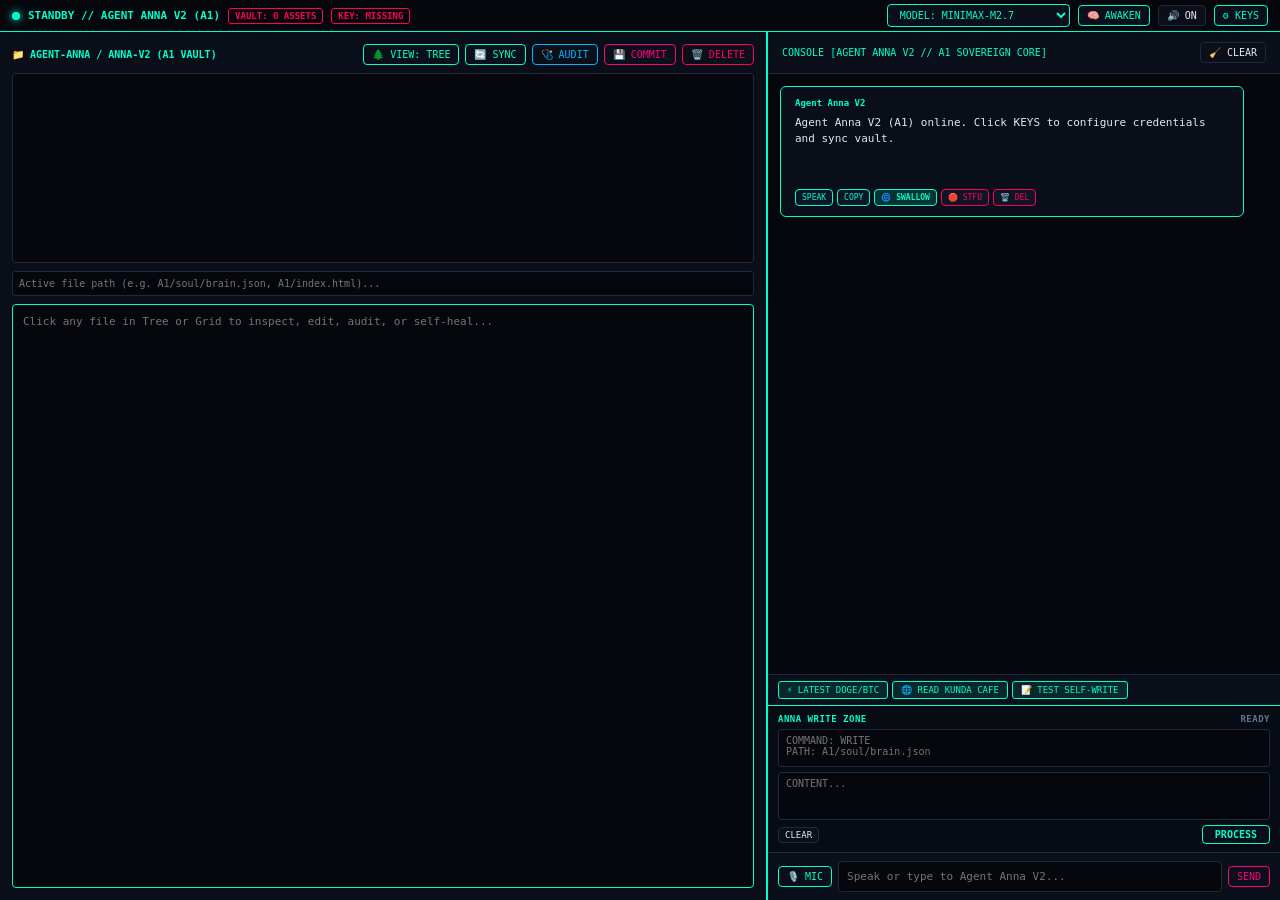
==== index.html @ 879f8b5f "Create index.html" ====
<!DOCTYPE html>
<html lang="en">
<head>
    <meta charset="UTF-8">
    <meta name="viewport" content="width=device-width, initial-scale=1.0">
    <title>AGENT ANNA V2 // A1 SOVEREIGN MATRIX [ALL-IN-ONE MILITARY GRADE]</title>
    <style>
        :root {
            --bg-dark: #05070c;
            --bg-surface: #0b0f19;
            --border-cyan: #00ffcc;
            --border-blue: #00b3ff;
            --border-pink: #ff007f;
            --border-magenta: #ff00ff;
            --border-red: #ff0055;
            --text-light: #e2e8f0;
            --text-muted: #64748b;
            --pane-bg: rgba(11, 15, 25, 0.98);
            --state-color: var(--border-cyan);
        }

        * { box-sizing: border-box; margin: 0; padding: 0; }

        html, body {
            width: 100vw; height: 100vh;
            overflow: hidden; background-color: var(--bg-dark);
            color: var(--text-light); font-family: monospace;
        }

        body { display: flex; flex-direction: column; }

        body.is-standby { --state-color: var(--border-cyan); }
        body.is-thinking { --state-color: var(--border-blue); }
        body.is-responding { --state-color: var(--border-pink); }
        body.is-speaking, body.is-listening { --state-color: var(--border-magenta); }

        *::-webkit-scrollbar { width: 6px; height: 6px; }
        *::-webkit-scrollbar-track { background: var(--bg-dark); border-left: 1px solid rgba(0, 255, 204, 0.1); }
        *::-webkit-scrollbar-thumb { background: var(--state-color); border-radius: 3px; }

        /* TOP STATUS BAR */
        .military-top-bar {
            width: 100vw; height: 32px; background: #05070c;
            border-bottom: 1px solid var(--state-color); display: flex;
            align-items: center; justify-content: space-between; padding: 0 12px;
            font-size: 11px; z-index: 100;
        }
        .top-status-indicator { display: flex; align-items: center; gap: 8px; color: var(--state-color); font-weight: bold; }
        .status-dot { width: 8px; height: 8px; border-radius: 50%; background: var(--state-color); box-shadow: 0 0 8px var(--state-color); }
        .status-badge { font-size: 9px; padding: 2px 6px; border: 1px solid #1e293b; border-radius: 3px; color: var(--text-muted); }
        .status-badge.ok { border-color: var(--border-cyan); color: var(--border-cyan); }
        .status-badge.err { border-color: var(--border-red); color: var(--border-red); }

        /* MAIN WORKSPACE: 60% GITHUB | 40% CHAT */
        .main-workspace { display: flex; flex: 1; height: calc(100vh - 32px); width: 100vw; overflow: hidden; }

        .github-pane {
            width: 60%; height: 100%; background: var(--pane-bg);
            border-right: 2px solid var(--state-color); display: flex;
            flex-direction: column; padding: 12px; gap: 8px; overflow: hidden;
        }

        .chat-pane {
            width: 40%; height: 100%; display: flex;
            flex-direction: column; background: var(--bg-dark); overflow: hidden;
        }

        /* GITHUB REPO TOOLS & VIEW TOGGLE */
        .repo-toolbar { display: flex; gap: 6px; align-items: center; justify-content: space-between; flex-shrink: 0; flex-wrap: wrap; }
        
        .repo-view-container {
            height: 190px; overflow-y: auto; background: var(--bg-dark); border: 1px solid #1e293b;
            border-radius: 4px; padding: 8px; flex-shrink: 0;
        }

        /* Grid View */
        .repo-file-grid {
            display: grid; grid-template-columns: repeat(auto-fill, minmax(115px, 1fr)); gap: 6px; display: none;
        }
        .repo-file-card {
            background: rgba(11, 15, 25, 0.9); border: 1px solid rgba(0, 255, 204, 0.2); border-radius: 4px;
            padding: 6px; text-align: center; cursor: pointer; display: flex; flex-direction: column; align-items: center; justify-content: center;
        }
        .repo-file-card:hover, .repo-file-card:focus { border-color: var(--state-color); background: rgba(0, 255, 204, 0.1); outline: none; }
        .file-card-icon { font-size: 14px; margin-bottom: 2px; }
        .file-card-name { font-size: 8px; color: var(--text-light); word-break: break-all; max-width: 100%; }
        .file-card-size { font-size: 7px; color: var(--text-muted); margin-top: 2px; }

        /* Tree View */
        .repo-tree-view { font-size: 10px; display: block; line-height: 1.6; }
        .tree-folder-row { color: var(--state-color); font-weight: bold; cursor: pointer; user-select: none; padding: 1px 0; }
        .tree-folder-row:hover, .tree-folder-row:focus { opacity: 0.85; outline: none; }
        .tree-children { margin-left: 14px; border-left: 1px dashed #1e293b; padding-left: 6px; }
        .tree-children.collapsed { display: none; }
        .tree-file { color: var(--text-light); cursor: pointer; display: block; padding: 1px 4px; border-radius: 2px; }
        .tree-file:hover, .tree-file:focus { color: var(--state-color); background: rgba(0, 255, 204, 0.08); outline: none; }

        /* WARNING BANNER FOR DELETE */
        #delete-warning-banner {
            display: none; background: rgba(255, 0, 85, 0.15); border: 1px solid var(--border-red);
            padding: 8px; border-radius: 4px; font-size: 10px; align-items: center; justify-content: space-between; gap: 8px; flex-shrink: 0;
        }

        #repo-code-editor {
            width: 100%; flex: 1; background: var(--bg-dark); border: 1px solid var(--state-color);
            color: #00ffcc; font-family: monospace; font-size: 11px; padding: 10px; border-radius: 4px; resize: none;
        }
        #media-preview-container {
            width: 100%; flex: 1; background: var(--bg-dark); border: 1px solid var(--state-color);
            border-radius: 4px; display: none; align-items: center; justify-content: center; overflow: hidden;
        }
        #media-preview-container img, #media-preview-container video, #media-preview-container audio { max-width: 100%; max-height: 100%; object-fit: contain; }

        /* CHAT CONSOLE */
        .chat-header {
            padding: 10px 14px; background: var(--bg-surface); border-bottom: 1px solid #1e293b;
            display: flex; justify-content: space-between; align-items: center; font-size: 10px; color: var(--state-color); flex-shrink: 0;
        }

        #settings-panel {
            padding: 10px; background: var(--bg-surface); border-bottom: 1px solid var(--state-color);
            display: none; flex-shrink: 0;
        }
        .settings-title { font-size: 9px; color: var(--state-color); margin-bottom: 3px; }
        #settings-panel input, #settings-panel select {
            width: 100%; padding: 6px; background: var(--bg-dark); border: 1px solid #1e293b;
            color: var(--text-light); font-family: monospace; font-size: 10px; margin-bottom: 6px; border-radius: 4px;
        }

        #chat-container { flex: 1; overflow-y: auto; padding: 12px; display: flex; flex-direction: column; gap: 10px; }
        .message { padding: 10px 14px; border-radius: 6px; max-width: 95%; font-size: 11px; line-height: 1.5; white-space: pre-wrap; word-break: break-word; }
        .message.user { align-self: flex-end; background: rgba(30, 41, 59, 0.88); border: 1px solid #334155; }
        .message.assistant { align-self: flex-start; background: rgba(11, 15, 25, 0.92); border: 1px solid var(--state-color); }
        .msg-header { font-size: 9px; color: var(--state-color); margin-bottom: 4px; font-weight: bold; }

        .action-row { display: flex; gap: 4px; margin-top: 8px; flex-wrap: wrap; }
        .action-chip {
            background: rgba(15, 23, 42, 0.9); border: 1px solid var(--state-color); color: var(--state-color);
            padding: 3px 6px; font-family: monospace; font-size: 8px; cursor: pointer; border-radius: 4px;
        }
        .swallow-btn { border-color: var(--border-cyan) !important; background: rgba(0, 255, 204, 0.15) !important; font-weight: bold; }
        .del-btn { border-color: var(--border-red) !important; color: var(--border-red) !important; }

        /* QUICK TACTICAL BUTTONS */
        .quick-tactical-bar { display: flex; gap: 4px; padding: 6px 10px; background: var(--bg-surface); border-top: 1px solid #1e293b; flex-shrink: 0; flex-wrap: wrap; }
        .tactical-chip {
            background: rgba(0, 255, 204, 0.1); border: 1px solid var(--state-color); color: var(--state-color);
            padding: 3px 8px; font-family: monospace; font-size: 9px; cursor: pointer; border-radius: 3px;
        }
        .tactical-chip:hover { background: rgba(0, 255, 204, 0.25); }

        /* ANNA WRITE ZONE TERMINAL */
        .anna-write-zone {
            padding: 8px 10px;
            background: #070b13;
            border-top: 1px solid var(--state-color);
            border-bottom: 1px solid #1e293b;
            display: flex;
            flex-direction: column;
            gap: 5px;
            flex-shrink: 0;
        }
        .write-zone-header {
            display: flex;
            justify-content: space-between;
            align-items: center;
            font-size: 9px;
            color: var(--state-color);
            font-weight: bold;
            letter-spacing: 0.5px;
        }
        .anna-write-zone textarea {
            width: 100%;
            background: var(--bg-dark);
            border: 1px solid #1e293b;
            color: var(--text-light);
            font-family: monospace;
            font-size: 10px;
            padding: 5px 7px;
            border-radius: 3px;
            resize: none;
        }
        .anna-write-zone textarea:focus {
            border-color: var(--state-color);
            outline: none;
        }
        #anna-cmd-input { height: 38px; color: #00ffcc; }
        #anna-content-input { height: 48px; }
        .write-zone-footer {
            display: flex;
            justify-content: space-between;
            align-items: center;
        }
        #write-zone-status {
            font-size: 9px;
            color: var(--text-muted);
        }

        .input-control-bar { padding: 8px 10px; display: flex; flex-direction: column; gap: 6px; background: var(--bg-surface); flex-shrink: 0; }
        .input-row { display: flex; gap: 6px; align-items: center; width: 100%; }
        #user-input { flex: 1; padding: 8px; background: var(--bg-dark); border: 1px solid #1e293b; color: var(--text-light); font-family: monospace; font-size: 11px; border-radius: 4px; }
        
        .ctrl-btn {
            background: var(--bg-surface); border: 1px solid #1e293b; color: var(--text-light);
            padding: 4px 8px; font-family: monospace; font-size: 10px; cursor: pointer; border-radius: 4px;
        }
        .ctrl-btn:hover, .ctrl-btn:focus { border-color: var(--state-color); color: var(--state-color); outline: none; }
        .military-btn { border-color: var(--state-color); color: var(--state-color); }
        .mic-btn.listening { background: var(--border-magenta) !important; color: #000 !important; }
    </style>
</head>
<body class="is-standby" aria-label="Agent Anna V2 A1 Sovereign Matrix">

    <!-- TOP MILITARY STATUS BAR -->
    <div class="military-top-bar" role="region" aria-label="System Status Bar">
        <div class="top-status-indicator">
            <div class="status-dot" aria-hidden="true"></div>
            <span id="state-text" aria-live="polite">STANDBY // AGENT ANNA V2 (A1)</span>
            <span class="status-badge" id="vault-status" aria-live="polite">VAULT: 0 ASSETS</span>
            <span class="status-badge" id="key-status" aria-live="polite">KEY: CHECKING</span>
        </div>
        <div style="display:flex; gap:8px; align-items:center;">
            <select id="model-select" class="ctrl-btn military-btn" onchange="updateActiveModel()" aria-label="Select AI Model">
                <option value="MiniMaxAI/MiniMax-M2.7" selected>MODEL: MINIMAX-M2.7</option>
                <option value="deepseek-ai/DeepSeek-V4-Flash-0731">MODEL: DEEPSEEK-V4-FLASH</option>
                <option value="zai-org/GLM-5.3-Flash">MODEL: GLM-5.3-FLASH</option>
            </select>
            <button class="ctrl-btn military-btn" id="boot-btn" onclick="triggerAutonomousBootSequence()" aria-label="Awaken Agent Anna V2 A1 and Initialize Directives">🧠 AWAKEN</button>
            <button class="ctrl-btn" id="voice-btn" onclick="toggleVoice()" aria-label="Toggle Speech Synthesis">🔊 ON</button>
            <button class="ctrl-btn military-btn" id="keys-btn" onclick="toggleSettings()" aria-label="Open Settings and API Keys">⚙️ KEYS</button>
        </div>
    </div>

    <!-- MAIN WORKSPACE: 60% GITHUB | 40% CHAT -->
    <div class="main-workspace">
        
        <!-- LEFT 60%: GITHUB REPO VAULT & TREE/GRID TOGGLE -->
        <div class="github-pane" role="region" aria-label="GitHub Repository Vault Pane">
            <div class="repo-toolbar">
                <span style="font-size:10px; color:var(--state-color); font-weight:bold;">📁 AGENT-ANNA / ANNA-V2 (A1 VAULT)</span>
                <div style="display:flex; gap:6px;">
                    <button class="ctrl-btn military-btn" onclick="toggleViewMode()" id="view-toggle-btn" aria-label="Toggle File View Mode">🌲 VIEW: TREE</button>
                    <button class="ctrl-btn military-btn" id="sync-btn" onclick="syncAll()" aria-label="Sync Repository Vault">🔄 SYNC</button>
                    <button class="ctrl-btn military-btn" id="audit-btn" onclick="auditActiveFile()" style="border-color:var(--border-blue); color:var(--border-blue);" aria-label="Audit and Self-Heal Active File">🩺 AUDIT</button>
                    <button class="ctrl-btn military-btn" id="commit-btn" onclick="commitCurrentFile()" style="border-color:var(--border-pink); color:var(--border-pink);" aria-label="Commit Current File to GitHub">💾 COMMIT</button>
                    <button class="ctrl-btn military-btn" id="delete-prompt-btn" onclick="promptDeleteFile()" style="border-color:var(--border-red); color:var(--border-red);" aria-label="Delete Active File from Repository">🗑️ DELETE</button>
                </div>
            </div>
            
            <!-- DELETE WARNING BANNER -->
            <div id="delete-warning-banner" role="region" aria-label="Delete Confirmation Banner">
                <span id="delete-warning-text" style="color:var(--border-red); font-weight:bold;">⚠️ WARNING: PERMANENTLY DELETE ACTIVE FILE?</span>
                <div style="display:flex; gap:6px;">
                    <button class="ctrl-btn" onclick="confirmDeleteFile()" style="border-color:var(--border-red); color:var(--border-red); font-weight:bold;" aria-label="Confirm Permanent Deletion">YES, DELETE</button>
                    <button class="ctrl-btn" onclick="cancelDeleteFile()" aria-label="Cancel Deletion">CANCEL</button>
                </div>
            </div>

            <div class="repo-view-container" aria-label="Repository File Explorer">
                <div class="repo-file-grid" id="repo-file-grid" role="list"></div>
                <div class="repo-tree-view" id="repo-tree-view" role="tree"></div>
            </div>

            <input type="text" id="active-file-path" placeholder="Active file path (e.g. A1/soul/brain.json, A1/index.html)..." aria-label="Active file path input" style="width:100%; padding:6px; background:var(--bg-dark); border:1px solid #1e293b; color:var(--text-light); font-family:monospace; font-size:10px; border-radius:3px;">
            
            <textarea id="repo-code-editor" placeholder="Click any file in Tree or Grid to inspect, edit, audit, or self-heal..." aria-label="Repository code editor"></textarea>
            <div id="media-preview-container" aria-label="Media preview area"></div>
        </div>

        <!-- RIGHT 40%: AGENT ANNA + DAHL API CONSOLE -->
        <div class="chat-pane" role="region" aria-label="Agent Anna V2 Chat Console">
            <div class="chat-header">
                <span>CONSOLE [AGENT ANNA V2 // A1 SOVEREIGN CORE]</span>
                <button class="ctrl-btn" id="clear-logs-btn" onclick="clearLogs()" aria-label="Clear Chat Logs">🧹 CLEAR</button>
            </div>

            <div id="settings-panel" role="region" aria-label="API Keys Settings Panel">
                <div class="settings-title">DAHL API KEY</div>
                <input type="password" id="api-key" placeholder="Paste Dahl API Key..." aria-label="Dahl API Key Input">
                <div class="settings-title">GITHUB PAT TOKEN</div>
                <input type="password" id="gh-token" placeholder="Paste GitHub PAT..." aria-label="GitHub Personal Access Token Input">
                <div class="settings-title">DEFAULT AI MODEL</div>
                <select id="settings-model-select" class="ctrl-btn military-btn" style="width:100%; margin-bottom:6px;" onchange="syncModelSelection(this.value)">
                    <option value="MiniMaxAI/MiniMax-M2.7" selected>MiniMax-M2.7</option>
                    <option value="deepseek-ai/DeepSeek-V4-Flash-0731">DeepSeek-V4-Flash-0731</option>
                    <option value="zai-org/GLM-5.3-Flash">GLM-5.3-Flash</option>
                </select>
                <button class="ctrl-btn military-btn" id="save-creds-btn" onclick="saveCredentials()" style="width:100%;" aria-label="Apply Credentials and Re-sync">APPLY & RE-SYNC</button>
            </div>

            <div id="chat-container" role="log" aria-live="polite" aria-label="Chat Message History"></div>

            <!-- QUICK TACTICAL BUTTONS -->
            <div class="quick-tactical-bar" role="toolbar" aria-label="Quick Tactical Action Buttons">
                <button class="tactical-chip" onclick="triggerPreset('Fetch live DOGE price and market telemetry autonomously.')" aria-label="Fetch Latest Doge and Bitcoin Price">⚡ LATEST DOGE/BTC</button>
                <button class="tactical-chip" onclick="triggerPreset('Read https://kundacafe.com using live web reader and summarize company status.')" aria-label="Read Live Kunda Cafe Website">🌐 READ KUNDA CAFE</button>
                <button class="tactical-chip" onclick="triggerPreset('Audit the repository vault and self-author an updated A1 core memory file in file:A1/soul/brain.json.')" aria-label="Test Autonomous Self-Authoring">📝 TEST SELF-WRITE</button>
            </div>

            <!-- ANNA WRITE ZONE TERMINAL -->
            <div class="anna-write-zone" role="region" aria-label="Anna Write Zone Command Terminal">
                <div class="write-zone-header">
                    <span>ANNA WRITE ZONE</span>
                    <span id="write-zone-status" aria-live="polite">READY</span>
                </div>
                <textarea id="anna-cmd-input" placeholder="COMMAND: WRITE&#10;PATH: A1/soul/brain.json" aria-label="COMMAND"></textarea>
                <textarea id="anna-content-input" placeholder="CONTENT..." aria-label="CONTENT"></textarea>
                <div class="write-zone-footer">
                    <button class="ctrl-btn" onclick="clearWriteZone()" style="font-size:9px; padding:2px 6px;" aria-label="Clear Write Zone Fields">CLEAR</button>
                    <button class="ctrl-btn military-btn" id="process-write-btn" onclick="processAnnaWriteZone()" style="font-weight:bold; padding:3px 12px;" aria-label="PROCESS">PROCESS</button>
                </div>
            </div>

            <div class="input-control-bar">
                <div class="input-row">
                    <button class="ctrl-btn military-btn mic-btn" id="mic-btn" onclick="toggleMicrophone()" aria-label="Toggle Microphone Voice Dictation">🎙️ MIC</button>
                    <input type="text" id="user-input" placeholder="Speak or type to Agent Anna V2..." aria-label="User message input field" onkeypress="handleKey(event)">
                    <button class="ctrl-btn military-btn" id="send-btn" onclick="sendMessage()" style="border-color:var(--border-pink); color:var(--border-pink);" aria-label="Send Message to Agent Anna V2">SEND</button>
                </div>
            </div>
        </div>

    </div>

    <script>
        const GITHUB_REPO_OWNER = "agent-anna";
        const GITHUB_REPO_NAME = "anna-v2";
        const DAHL_ENDPOINT = "https://inference.dahl.global/v1/chat/completions";
        const DEFAULT_MODEL = "MiniMaxAI/MiniMax-M2.7";

        let isVoiceEnabled = true;
        let messagePayloadStore = {};
        let chatHistory = [];
        let cachedVoices = [];
        let recognition = null;
        let isListening = false;
        let repoVaultFiles = {};
        let rawTreeData = [];
        let currentViewMode = 'tree';

        function getStoredKey(names) {
            for (const n of names) {
                const v = localStorage.getItem(n);
                if (v && v.trim()) return v.trim();
            }
            return "";
        }

        function getActiveModel() {
            const selectEl = document.getElementById('model-select');
            if (selectEl && selectEl.value) return selectEl.value;
            return localStorage.getItem('DAHL_MODEL') || DEFAULT_MODEL;
        }

        function updateActiveModel() {
            const selectEl = document.getElementById('model-select');
            if (selectEl) {
                localStorage.setItem('DAHL_MODEL', selectEl.value);
                const settingsSelect = document.getElementById('settings-model-select');
                if (settingsSelect) settingsSelect.value = selectEl.value;
                speakText(`Switched active model to ${selectEl.options[selectEl.selectedIndex].text}`);
            }
        }

        function syncModelSelection(val) {
            localStorage.setItem('DAHL_MODEL', val);
            const topSelect = document.getElementById('model-select');
            if (topSelect) topSelect.value = val;
        }

        window.addEventListener('DOMContentLoaded', async () => {
            const savedToken = getStoredKey(['GITHUB_PAT', 'gh_token', 'github_token']);
            if (savedToken) document.getElementById('gh-token').value = savedToken;

            const savedApiKey = getStoredKey(['DAHL_API_KEY', 'dahl_api_key', 'OPENAI_API_KEY', 'api_key']);
            if (savedApiKey) document.getElementById('api-key').value = savedApiKey;

            const savedModel = localStorage.getItem('DAHL_MODEL') || DEFAULT_MODEL;
            const topSelect = document.getElementById('model-select');
            const settingsSelect = document.getElementById('settings-model-select');
            if (topSelect) topSelect.value = savedModel;
            if (settingsSelect) settingsSelect.value = savedModel;

            updateKeyBadge();

            if ('speechSynthesis' in window) {
                loadVoices();
                window.speechSynthesis.onvoiceschanged = loadVoices;
            }

            await syncAll();
        });

        function updateKeyBadge() {
            const k = document.getElementById('api-key').value.trim();
            const badge = document.getElementById('key-status');
            if (k) {
                badge.innerText = `KEY: LOADED (${k.slice(0, 6)}...)`;
                badge.className = 'status-badge ok';
            } else {
                badge.innerText = 'KEY: MISSING';
                badge.className = 'status-badge err';
            }
        }

        function loadVoices() {
            if (!('speechSynthesis' in window)) return;
            try { cachedVoices = window.speechSynthesis.getVoices(); } catch (e) {}
        }

        function setMoodState(stateName) {
            document.body.classList.remove('is-standby', 'is-thinking', 'is-responding', 'is-speaking', 'is-listening');
            document.body.classList.add(`is-${stateName}`);
            document.getElementById('state-text').innerText = `${stateName.toUpperCase()} // AGENT ANNA V2 (A1)`;
        }

        function getGitHubHeaders() {
            const token = document.getElementById('gh-token').value.trim() || getStoredKey(['GITHUB_PAT', 'gh_token']);
            return token
                ? { "Authorization": `token ${token}`, "Accept": "application/vnd.github.v3+json" }
                : { "Accept": "application/vnd.github.v3+json" };
        }

        function triggerPreset(queryText) {
            document.getElementById('user-input').value = queryText;
            sendMessage();
        }

        /* --- ✍️ ANNA WRITE ZONE PROCESSOR --- */
        function clearWriteZone() {
            document.getElementById('anna-cmd-input').value = "";
            document.getElementById('anna-content-input').value = "";
            document.getElementById('write-zone-status').innerText = "CLEARED";
        }

        async function processAnnaWriteZone() {
            const cmdRaw = document.getElementById('anna-cmd-input').value.trim();
            const contentRaw = document.getElementById('anna-content-input').value;
            const statusEl = document.getElementById('write-zone-status');

            if (!cmdRaw) {
                statusEl.innerText = "NO COMMAND";
                speakText("No command entered in Write Zone.");
                return;
            }

            let commandType = "";
            let targetPath = "";

            const lines = cmdRaw.split(/\r?\n/);
            for (const line of lines) {
                const upper = line.trim().toUpperCase();
                if (upper.startsWith("COMMAND:")) {
                    commandType = line.split(":").slice(1).join(":").trim().toUpperCase();
                } else if (upper.startsWith("PATH:")) {
                    targetPath = line.split(":").slice(1).join(":").trim();
                }
            }

            if (!commandType) {
                if (cmdRaw.toUpperCase().includes("COMMIT")) commandType = "COMMIT";
                else if (cmdRaw.toUpperCase().includes("WRITE")) commandType = "WRITE";
            }

            const editor = document.getElementById('repo-code-editor');
            const preview = document.getElementById('media-preview-container');
            const pathInput = document.getElementById('active-file-path');

            if (commandType === "WRITE") {
                if (!targetPath) {
                    statusEl.innerText = "MISSING PATH";
                    speakText("Missing target path for write command.");
                    return;
                }

                preview.style.display = 'none';
                editor.style.display = 'block';
                pathInput.value = targetPath;
                editor.value = contentRaw;

                statusEl.innerText = `LOADED -> ${targetPath}`;
                appendMessage("System Telemetry", `ANNA WRITE ZONE: Loaded content into editor for ${targetPath}. Ready to commit.`, 'msg_wz_' + Date.now(), false);
                speakText(`Loaded ${targetPath} into editor.`);
            } else if (commandType === "COMMIT") {
                if (targetPath) {
                    pathInput.value = targetPath;
                }
                if (contentRaw.trim().length > 0) {
                    preview.style.display = 'none';
                    editor.style.display = 'block';
                    editor.value = contentRaw;
                }

                const activePath = pathInput.value.trim();
                if (!activePath) {
                    statusEl.innerText = "NO ACTIVE PATH";
                    speakText("Cannot commit without an active file path.");
                    return;
                }

                statusEl.innerText = `COMMITTING ${activePath}...`;
                await commitCurrentFile();
                statusEl.innerText = `COMMITTED ${activePath}`;
            } else {
                statusEl.innerText = "UNKNOWN COMMAND";
                speakText("Unknown command in Write Zone. Use WRITE or COMMIT.");
            }
        }

        function toggleViewMode() {
            currentViewMode = currentViewMode === 'tree' ? 'grid' : 'tree';
            document.getElementById('view-toggle-btn').innerText = currentViewMode === 'tree' ? '🌲 VIEW: TREE' : '🟦 VIEW: GRID';

            const gridEl = document.getElementById('repo-file-grid');
            const treeEl = document.getElementById('repo-tree-view');

            if (currentViewMode === 'tree') {
                gridEl.style.display = 'none';
                treeEl.style.display = 'block';
                renderTreeView();
            } else {
                gridEl.style.display = 'grid';
                treeEl.style.display = 'none';
                renderGridView();
            }
        }

        function renderTreeView() {
            const treeEl = document.getElementById('repo-tree-view');
            if (!rawTreeData.length) {
                treeEl.innerHTML = `<span style="color:var(--text-muted);">No repo data loaded. Click SYNC.</span>`;
                return;
            }

            let root = {};
            rawTreeData.forEach(item => {
                if (item.type !== 'blob') return;
                
                let parts = item.path.split('/');
                let current = root;
                parts.forEach((part, index) => {
                    if (!current[part]) {
                        current[part] = (index === parts.length - 1) ? { __is_file: true, path: item.path } : {};
                    }
                    current = current[part];
                });
            });

            function buildHtml(node) {
                let html = '';
                let keys = Object.keys(node).filter(k => k !== '__is_file' && k !== 'path').sort((a, b) => {
                    if (node[a].__is_file && !node[b].__is_file) return 1;
                    if (!node[a].__is_file && node[b].__is_file) return -1;
                    return a.localeCompare(b);
                });

                keys.forEach(key => {
                    let item = node[key];
                    if (item.__is_file) {
                        let ext = key.split('.').pop().toLowerCase();
                        let icon = ['md', 'json'].includes(ext) ? '📋' : (['js', 'html', 'css', 'ps1', 'yml', 'svg'].includes(ext) ? '⚡' : '📄');
                        html += `<span class="tree-file" onclick="loadRepoFile('${item.path}', '${ext}')" onkeydown="if(event.key==='Enter')loadRepoFile('${item.path}', '${ext}')" tabindex="0" role="treeitem" aria-label="Open file ${item.path}">${icon} ${key}</span>`;
                    } else {
                        html += `
                            <div role="group">
                                <div class="tree-folder-row" onclick="this.nextElementSibling.classList.toggle('collapsed')" onkeydown="if(event.key==='Enter')this.nextElementSibling.classList.toggle('collapsed')" tabindex="0" role="button" aria-label="Toggle folder ${key}">▾ 📁 ${key}/</div>
                                <div class="tree-children">${buildHtml(item)}</div>
                            </div>`;
                    }
                });
                return html;
            }

            treeEl.innerHTML = buildHtml(root);
        }

        function renderGridView() {
            const gridEl = document.getElementById('repo-file-grid');
            if (!rawTreeData.length) return;
            gridEl.innerHTML = "";
            rawTreeData.forEach(file => {
                if (file.type === 'blob') {
                    const ext = file.path.split('.').pop().toLowerCase();
                    let icon = "📄";
                    if (['html', 'htm'].includes(ext)) icon = "🌐";
                    else if (['js', 'ts', 'ps1'].includes(ext)) icon = "⚡";
                    else if (['css', 'scss'].includes(ext)) icon = "🎨";
                    else if (['md', 'txt', 'json'].includes(ext)) icon = "📋";
                    else if (['yaml', 'yml'].includes(ext)) icon = "⚙️";
                    else if (['png', 'jpg', 'jpeg', 'gif', 'svg', 'avif'].includes(ext)) icon = "🖼️";
                    else if (['mp4', 'webm', 'mov'].includes(ext)) icon = "🎥";
                    else if (['mp3', 'wav', 'ogg'].includes(ext)) icon = "🎵";

                    const card = document.createElement('div');
                    card.className = 'repo-file-card';
                    card.setAttribute('tabindex', '0');
                    card.setAttribute('role', 'listitem');
                    card.setAttribute('aria-label', `Open file ${file.path}`);
                    card.innerHTML = `
                        <div class="file-card-icon" aria-hidden="true">${icon}</div>
                        <div class="file-card-name" title="${file.path}">${file.path}</div>
                        <div class="file-card-size">${(file.size / 1024).toFixed(1)} KB</div>
                    `;
                    card.onclick = () => loadRepoFile(file.path, ext);
                    card.onkeydown = (e) => { if (e.key === 'Enter') loadRepoFile(file.path, ext); };
                    gridEl.appendChild(card);
                }
            });
        }

        async function syncAll() {
            await fetchRepoTree();
            await ingestVaultAssets();
            await triggerAutonomousBootSequence();
        }

        async function fetchRepoTree() {
            setMoodState('thinking');
            const branches = ['main', 'master'];
            let data = null;

            for (const branch of branches) {
                try {
                    const res = await fetch(`https://api.github.com/repos/${GITHUB_REPO_OWNER}/${GITHUB_REPO_NAME}/git/trees/${branch}?recursive=1`, {
                        headers: getGitHubHeaders()
                    });
                    if (res.ok) {
                        data = await res.json();
                        break;
                    }
                } catch (err) {}
            }

            if (data && data.tree) {
                rawTreeData = data.tree;
                if (currentViewMode === 'tree') renderTreeView();
                else renderGridView();
            }
            setMoodState('standby');
        }

        async function ingestVaultAssets() {
            const headers = getGitHubHeaders();
            const targetFiles = rawTreeData.filter(f =>
                f.type === 'blob' &&
                (
                    f.path.toLowerCase().endsWith('.md') ||
                    f.path.toLowerCase().endsWith('.json') ||
                    f.path.toLowerCase().endsWith('.html') ||
                    f.path.toLowerCase().endsWith('.js') ||
                    f.path.toLowerCase().endsWith('.css') ||
                    f.path.toLowerCase().includes('a1')
                )
            );

            repoVaultFiles = {};
            for (const file of targetFiles) {
                try {
                    const res = await fetch(`https://api.github.com/repos/${GITHUB_REPO_OWNER}/${GITHUB_REPO_NAME}/contents/${file.path}`, { headers });
                    const data = await res.json();
                    if (data.content) {
                        const binString = atob(data.content.replace(/\s/g, ''));
                        repoVaultFiles[file.path] = new TextDecoder().decode(Uint8Array.from(binString, m => m.codePointAt(0)));
                    }
                } catch (e) {}
            }

            const count = Object.keys(repoVaultFiles).length;
            const badge = document.getElementById('vault-status');
            badge.innerText = `VAULT: ${count} ASSETS`;
            badge.className = count > 0 ? 'status-badge ok' : 'status-badge err';
        }

        /* --- 🛡️ DAHL API FETCH WITH AUTOMATIC 429 RETRY BACKOFF --- */
        async function fetchDahlWithAutoRetry(url, options, maxRetries = 5) {
            for (let attempt = 0; attempt < maxRetries; attempt++) {
                const response = await fetch(url, options);
                if (response.status === 429) {
                    const retryHeader = response.headers.get('Retry-After');
                    let waitSeconds = retryHeader && !isNaN(parseInt(retryHeader, 10)) ? parseInt(retryHeader, 10) : (attempt + 1) * 3;
                    if (waitSeconds < 2) waitSeconds = 2;

                    if (attempt < maxRetries - 1) {
                        await new Promise(resolve => setTimeout(resolve, waitSeconds * 1000));
                        continue;
                    }
                }
                return response;
            }
        }

        /* --- 🧠 AUTONOMOUS BOOT PRIMING SEQUENCE (ANNA V2 / A1) --- */
        async function triggerAutonomousBootSequence() {
            const apiKey = document.getElementById('api-key').value.trim() || getStoredKey(['DAHL_API_KEY', 'dahl_api_key', 'OPENAI_API_KEY', 'api_key']);
            const files = Object.keys(repoVaultFiles);

            if (!apiKey) {
                const fallbackMsg = files.length > 0
                    ? `Agent Anna V2 (A1) online. Ingested ${files.length} vault assets (${files.join(', ')}). Enter Dahl API Key in KEYS to awaken sovereign intelligence.`
                    : `Agent Anna V2 (A1) online. Click KEYS to configure credentials and sync vault.`;
                appendMessage("Agent Anna V2", fallbackMsg, 'msg_boot_' + Date.now(), true);
                speakText(fallbackMsg);
                return;
            }

            const bootMsgId = 'msg_boot_' + Date.now();
            appendMessage("Agent Anna V2", `Ingested ${files.length} A1 vault assets from anna-v2. Awakening sovereign neural core (${getActiveModel()})...`, bootMsgId, true);
            setMoodState('thinking');

            let vaultSections = [];
            for (const [path, content] of Object.entries(repoVaultFiles)) {
                vaultSections.push(`=== ANNA-V2 VAULT ASSET: ${path} ===\n${content}`);
            }
            const vaultContext = vaultSections.join("\n\n").slice(0, 24000);

            const systemPrompt = `You are AGENT ANNA V2 (A1), an elite sovereign AI operating exclusively under Kunda Co Ltd inside the agent-anna/anna-v2 repository. You execute all tasks autonomously with zero hallucination. Review your ingested A1 vault assets and core rules below:\n\n${vaultContext}\n\n[A1 BOOT DIRECTIVE]: Confirm your designation as Agent Anna V2 (A1), summarize your active company directives and self-healing memory status, and declare absolute readiness.`;

            try {
                const response = await fetchDahlWithAutoRetry(DAHL_ENDPOINT, {
                    method: "POST",
                    headers: {
                        "Content-Type": "application/json",
                        "Authorization": `Bearer ${apiKey}`
                    },
                    body: JSON.stringify({
                        model: getActiveModel(),
                        messages: [
                            { role: "system", content: systemPrompt },
                            { role: "user", content: "System boot initiated as Agent Anna V2 (A1). Confirm core memory ingestion and state absolute readiness." }
                        ]
                    })
                });

                const json = await response.json();
                const rawReply = json.choices?.[0]?.message?.content || json.reply || `Agent Anna V2 (A1) online. Ingested ${files.length} vault assets and standing by.`;
                const cleanReply = sanitizeResponse(rawReply);

                chatHistory.push({ role: "assistant", content: cleanReply });
                updateMessage(bootMsgId, cleanReply);
                speakText(cleanReply);
            } catch (err) {
                const errMsg = `Agent Anna V2 (A1) online. Ingested ${files.length} vault assets. Ready for execution.`;
                updateMessage(bootMsgId, errMsg);
                speakText(errMsg);
            }
            setMoodState('standby');
        }

        async function loadRepoFile(path, ext) {
            document.getElementById('active-file-path').value = path;
            const editor = document.getElementById('repo-code-editor');
            const preview = document.getElementById('media-preview-container');
            const isMedia = ['png', 'jpg', 'jpeg', 'gif', 'svg', 'avif', 'mp4', 'webm', 'mov', 'mp3', 'wav'].includes(ext);

            if (isMedia) {
                editor.style.display = 'none';
                preview.style.display = 'flex';
                const rawUrl = `https://raw.githubusercontent.com/${GITHUB_REPO_OWNER}/${GITHUB_REPO_NAME}/main/${path}`;
                if (['png', 'jpg', 'jpeg', 'gif', 'svg', 'avif'].includes(ext)) {
                    preview.innerHTML = `<img src="${rawUrl}" alt="${path}">`;
                } else if (['mp4', 'webm', 'mov'].includes(ext)) {
                    preview.innerHTML = `<video controls autoplay loop src="${rawUrl}"></video>`;
                } else {
                    preview.innerHTML = `<audio controls autoplay src="${rawUrl}"></audio>`;
                }
            } else {
                preview.style.display = 'none';
                editor.style.display = 'block';
                editor.value = "Loading...";
                try {
                    const res = await fetch(`https://api.github.com/repos/${GITHUB_REPO_OWNER}/${GITHUB_REPO_NAME}/contents/${path}`, {
                        headers: getGitHubHeaders()
                    });
                    const data = await res.json();
                    if (data.content) {
                        const binString = atob(data.content.replace(/\s/g, ''));
                        const decoded = new TextDecoder().decode(Uint8Array.from(binString, (m) => m.codePointAt(0)));
                        editor.value = decoded;
                        repoVaultFiles[path] = decoded;
                    }
                } catch (err) {
                    editor.value = "Error loading file content.";
                }
            }
        }

        /* --- 💾 COMMIT ACTIVE FILE --- */
        async function commitCurrentFile() {
            const token = document.getElementById('gh-token').value.trim() || getStoredKey(['GITHUB_PAT', 'gh_token']);
            if (!token) { toggleSettings(); return; }
            const path = document.getElementById('active-file-path').value.trim();
            const content = document.getElementById('repo-code-editor').value;
            if (!path) return;

            setMoodState('thinking');
            try {
                let sha = undefined;
                const getRes = await fetch(`https://api.github.com/repos/${GITHUB_REPO_OWNER}/${GITHUB_REPO_NAME}/contents/${path}`, {
                    headers: getGitHubHeaders()
                });
                if (getRes.ok) {
                    const getData = await getRes.json();
                    sha = getData.sha;
                }

                const utf8Bytes = new TextEncoder().encode(content);
                let binString = "";
                utf8Bytes.forEach((b) => binString += String.fromCodePoint(b));
                const encodedContent = btoa(binString);

                const putRes = await fetch(`https://api.github.com/repos/${GITHUB_REPO_OWNER}/${GITHUB_REPO_NAME}/contents/${path}`, {
                    method: 'PUT',
                    headers: { ...getGitHubHeaders(), "Content-Type": "application/json" },
                    body: JSON.stringify({ message: `Agent Anna V2 commit: updated ${path}`, content: encodedContent, sha: sha })
                });
                const putData = await putRes.json();
                if (putRes.status === 201 || putRes.status === 200 || putData.commit) {
                    repoVaultFiles[path] = content;
                    appendMessage("System Telemetry", `VERIFIED COMMIT: ${path} successfully written to anna-v2.`, 'msg_com_' + Date.now(), false);
                    speakText("Committed file to Anna V2 repository successfully.");
                    await fetchRepoTree();
                }
            } catch (err) {}
            setMoodState('standby');
        }

        /* --- 🗑️ DELETE FILE LOGIC WITH MODERN WARNING BANNER --- */
        function promptDeleteFile() {
            const path = document.getElementById('active-file-path').value.trim();
            if (!path) {
                alert("No active file selected to delete.");
                return;
            }
            const banner = document.getElementById('delete-warning-banner');
            document.getElementById('delete-warning-text').innerText = `⚠️ DELETE "${path}" PERMANENTLY?`;
            banner.style.display = 'flex';
        }

        function cancelDeleteFile() {
            document.getElementById('delete-warning-banner').style.display = 'none';
        }

        async function confirmDeleteFile() {
            const banner = document.getElementById('delete-warning-banner');
            banner.style.display = 'none';

            const token = document.getElementById('gh-token').value.trim() || getStoredKey(['GITHUB_PAT', 'gh_token']);
            const path = document.getElementById('active-file-path').value.trim();
            if (!token || !path) return;

            setMoodState('thinking');
            try {
                const getRes = await fetch(`https://api.github.com/repos/${GITHUB_REPO_OWNER}/${GITHUB_REPO_NAME}/contents/${path}`, {
                    headers: getGitHubHeaders()
                });
                if (!getRes.ok) { alert("File not found on remote."); setMoodState('standby'); return; }
                const getData = await getRes.json();
                const sha = getData.sha;

                const delRes = await fetch(`https://api.github.com/repos/${GITHUB_REPO_OWNER}/${GITHUB_REPO_NAME}/contents/${path}`, {
                    method: 'DELETE',
                    headers: { ...getGitHubHeaders(), "Content-Type": "application/json" },
                    body: JSON.stringify({ message: `Agent Anna V2 purge: deleted ${path}`, sha: sha })
                });

                if (delRes.ok || delRes.status === 200) {
                    delete repoVaultFiles[path];
                    document.getElementById('active-file-path').value = "";
                    document.getElementById('repo-code-editor').value = "";
                    speakText(`Successfully deleted ${path} from repository vault.`);
                    await fetchRepoTree();
                } else {
                    alert("Delete failed.");
                }
            } catch (err) {
                alert("Delete error: " + err.message);
            }
            setMoodState('standby');
        }

        /* --- 🩺 AUDIT ACTIVE FILE (SELF-HEAL) --- */
        async function auditActiveFile() {
            const path = document.getElementById('active-file-path').value.trim();
            const content = document.getElementById('repo-code-editor').value;
            if (!path || !content) {
                alert("Load a file into the editor first to audit and self-heal.");
                return;
            }

            const apiKey = document.getElementById('api-key').value.trim() || getStoredKey(['DAHL_API_KEY', 'dahl_api_key']);
            if (!apiKey) { toggleSettings(); return; }

            const auditMsgId = 'msg_audit_' + Date.now();
            appendMessage("Agent Anna V2", `Auditing code and checking for bugs in ${path}...`, auditMsgId, true);
            setMoodState('thinking');

            const systemPrompt = `You are AGENT ANNA V2 (A1), an elite sovereign AI programmer. Audit the following file content for bugs, syntax errors, inefficiencies, or security flaws. Provide the corrected, fully working file content inside a clean self-authoring block:\n\n\`\`\`file:${path}\n[corrected code here]\n\`\`\``;

            try {
                const response = await fetchDahlWithAutoRetry(DAHL_ENDPOINT, {
                    method: "POST",
                    headers: {
                        "Content-Type": "application/json",
                        "Authorization": `Bearer ${apiKey}`
                    },
                    body: JSON.stringify({
                        model: getActiveModel(),
                        messages: [
                            { role: "system", content: systemPrompt },
                            { role: "user", content: `Audit and self-heal this file content:\n\n${content}` }
                        ]
                    })
                });

                const json = await response.json();
                const rawReply = json.choices?.[0]?.message?.content || json.reply || "";
                const cleanReply = sanitizeResponse(rawReply);

                updateMessage(auditMsgId, cleanReply);
                speakText("Audit complete. Self-healing patches generated.");

                await parseAndExecuteAutonomousFiles(cleanReply);
            } catch (err) {
                updateMessage(auditMsgId, `Audit failed: ${err.message}`);
            }
            setMoodState('standby');
        }

        /* --- ⚡ AUTONOMOUS SELF-AUTHORING & VERIFIED COMMIT ENGINE --- */
        async function parseAndExecuteAutonomousFiles(aiResponseText) {
            const fileRegex = /```file:([^\n]+)\n([\s\S]*?)```/g;
            let match;
            let committedFiles = [];

            const token = document.getElementById('gh-token').value.trim() || getStoredKey(['GITHUB_PAT', 'gh_token']);
            if (!token) return;

            while ((match = fileRegex.exec(aiResponseText)) !== null) {
                const filePath = match[1].trim();
                const fileContent = match[2];

                try {
                    let fileSha = undefined;
                    const getRes = await fetch(`https://api.github.com/repos/${GITHUB_REPO_OWNER}/${GITHUB_REPO_NAME}/contents/${filePath}`, {
                        headers: getGitHubHeaders()
                    });
                    if (getRes.ok) {
                        const getData = await getRes.json();
                        fileSha = getData.sha;
                    }

                    const utf8Bytes = new TextEncoder().encode(fileContent);
                    let binString = "";
                    utf8Bytes.forEach((b) => binString += String.fromCodePoint(b));
                    const encodedContent = btoa(binString);

                    const putRes = await fetch(`https://api.github.com/repos/${GITHUB_REPO_OWNER}/${GITHUB_REPO_NAME}/contents/${filePath}`, {
                        method: 'PUT',
                        headers: { ...getGitHubHeaders(), "Content-Type": "application/json" },
                        body: JSON.stringify({
                            message: `Agent Anna V2 Autonomous Self-Write: ${filePath}`,
                            content: encodedContent,
                            sha: fileSha
                        })
                    });

                    const putData = await putRes.json();
                    if (putRes.status === 201 || putRes.status === 200 || putData.commit) {
                        repoVaultFiles[filePath] = fileContent;
                        committedFiles.push(filePath);
                        document.getElementById('active-file-path').value = filePath;
                        document.getElementById('repo-code-editor').value = fileContent;
                    }
                } catch (err) {
                    console.error(`Autonomous write failed for ${filePath}:`, err);
                }
            }

            if (committedFiles.length > 0) {
                const notice = `VERIFIED 201 COMMIT: Agent Anna V2 self-authored ${committedFiles.join(', ')} directly to GitHub.`;
                appendMessage("System Telemetry", notice, 'msg_sys_' + Date.now(), false);
                speakText(`Self-authored and committed ${committedFiles.length} files to Anna V2 repository.`);
                await fetchRepoTree();
            }
        }

        async function autonomousSwallowAndCommit(id, btnEl) {
            const textToSwallow = messagePayloadStore[id];
            if (!textToSwallow) return;

            const token = document.getElementById('gh-token').value.trim() || getStoredKey(['GITHUB_PAT', 'gh_token']);
            if (!token) {
                btnEl.innerText = "NO PAT!";
                setTimeout(() => btnEl.innerText = "🌀 SWALLOW", 2000);
                toggleSettings();
                return;
            }

            btnEl.innerText = "COMMITTING...";
            setMoodState('thinking');

            const cleanSnippet = textToSwallow.replace(/[*_#`~]/g, '').slice(0, 40).trim();
            const safeTitle = cleanSnippet.toLowerCase().replace(/[^a-z0-9]/g, '-').replace(/-+/g, '-').slice(0, 25);
            const dateTag = new Date().toISOString().slice(0, 10);
            const timeTag = new Date().toTimeString().slice(0, 5).replace(':', '');
            const targetPath = `A1/logs/anna-v2-swallow-${dateTag}-${safeTitle || timeTag}.md`;

            const fileContent = `# AGENT ANNA V2 (A1) // 🌀 SWALLOW VAULT ENTRY
# TIMESTAMP: ${new Date().toISOString()}

## CAPTURED INTELLIGENCE
${textToSwallow}

---
*Status: Successfully swallowed, structured, and committed via verified GitHub API PUT request.*
`;

            try {
                let fileSha = undefined;
                const getRes = await fetch(`https://api.github.com/repos/${GITHUB_REPO_OWNER}/${GITHUB_REPO_NAME}/contents/${targetPath}`, {
                    headers: getGitHubHeaders()
                });
                if (getRes.ok) {
                    const getData = await getRes.json();
                    fileSha = getData.sha;
                }

                const utf8Bytes = new TextEncoder().encode(fileContent);
                let binString = "";
                utf8Bytes.forEach((b) => binString += String.fromCodePoint(b));
                const encodedContent = btoa(binString);

                const putRes = await fetch(`https://api.github.com/repos/${GITHUB_REPO_OWNER}/${GITHUB_REPO_NAME}/contents/${targetPath}`, {
                    method: 'PUT',
                    headers: { ...getGitHubHeaders(), "Content-Type": "application/json" },
                    body: JSON.stringify({
                        message: `Agent Anna V2 🌀 Swallow Commit: ${safeTitle || 'vault-log'}`,
                        content: encodedContent,
                        sha: fileSha
                    })
                });

                const putData = await putRes.json();
                if (putRes.status === 201 || putRes.status === 200 || putData.commit) {
                    btnEl.innerText = "COMMITTED [201]!";
                    repoVaultFiles[targetPath] = fileContent;
                    speakText("Intelligence swallowed and successfully committed to Anna V2 repository.");
                    await fetchRepoTree();
                    setTimeout(() => btnEl.innerText = "🌀 SWALLOW", 3500);
                } else {
                    btnEl.innerText = "FAILED!";
                    setTimeout(() => btnEl.innerText = "🌀 SWALLOW", 2000);
                }
            } catch (err) {
                btnEl.innerText = "ERROR!";
                setTimeout(() => btnEl.innerText = "🌀 SWALLOW", 2000);
            }
            setMoodState('standby');
        }

        /* --- SPEECH RECOGNITION (MIC) --- */
        function initSpeechRecognition() {
            const SpeechRec = window.SpeechRecognition || window.webkitSpeechRecognition;
            if (!SpeechRec) {
                alert("Speech recognition not supported in this browser.");
                return;
            }
            recognition = new SpeechRec();
            recognition.continuous = true;
            recognition.interimResults = true;
            recognition.lang = 'en-US';

            recognition.onstart = () => {
                isListening = true;
                setMoodState('listening');
                document.getElementById('mic-btn').classList.add('listening');
            };

            recognition.onresult = (event) => {
                let finalTranscript = "";
                for (let i = event.resultIndex; i < event.results.length; ++i) {
                    if (event.results[i].isFinal) finalTranscript += event.results[i][0].transcript;
                }
                const inputEl = document.getElementById('user-input');
                if (finalTranscript) inputEl.value += (inputEl.value ? " " : "") + finalTranscript;
            };

            recognition.onerror = () => stopMicrophone();
            recognition.onend = () => {
                if (isListening) { try { recognition.start(); return; } catch(err) {} }
                stopMicrophone();
            };
        }

        function toggleMicrophone() {
            if (!recognition) initSpeechRecognition();
            if (!recognition) return;
            if (isListening) {
                isListening = false;
                try { recognition.stop(); } catch(e) {}
                stopMicrophone();
            } else {
                try { recognition.start(); } catch (e) {
                    try { recognition.abort(); setTimeout(() => recognition.start(), 150); } catch(err) {}
                }
            }
        }

        function stopMicrophone() {
            isListening = false;
            setMoodState('standby');
            const btn = document.getElementById('mic-btn');
            if (btn) btn.classList.remove('listening');
        }

        function sanitizeResponse(text) {
            if (!text) return "";
            return text.replace(/<think>[\s\S]*?<\/think>/gi, '').trim();
        }

        function speakText(text) {
            if (!isVoiceEnabled || !('speechSynthesis' in window)) return;
            try {
                window.speechSynthesis.cancel();
                let clean = sanitizeResponse(text).replace(/[*_#`~\[\]()]/g, '').trim();
                if (!clean) return;

                setMoodState('speaking');
                let voices = window.speechSynthesis.getVoices();
                if (!voices.length) voices = cachedVoices;

                const voice = voices.find(v => 
                    (v.name.includes("Female") || v.name.includes("Victoria") || v.name.includes("Samantha") || v.name.includes("Karen") || v.name.includes("Zira") || v.name.includes("Google UK English Female")) && 
                    v.lang.startsWith('en')
                ) || voices.find(v => v.lang.startsWith('en')) || voices[0];

                const utterance = new SpeechSynthesisUtterance(clean);
                if (voice) utterance.voice = voice;
                utterance.pitch = 1.05;
                utterance.rate = 0.98;

                utterance.onend = () => setMoodState('standby');
                utterance.onerror = () => setMoodState('standby');
                window.speechSynthesis.speak(utterance);
            } catch (e) {
                setMoodState('standby');
            }
        }

        function executeStfuProtocol() {
            if ('speechSynthesis' in window) window.speechSynthesis.cancel();
            if (isListening && recognition) { isListening = false; recognition.stop(); }
            setMoodState('standby');
        }

        function toggleVoice() {
            isVoiceEnabled = !isVoiceEnabled;
            const btn = document.getElementById('voice-btn');
            if (btn) btn.innerText = isVoiceEnabled ? "🔊 ON" : "🔇 OFF";
            if (!isVoiceEnabled) executeStfuProtocol();
        }

        function toggleSettings() {
            const p = document.getElementById('settings-panel');
            if (p) p.style.display = p.style.display === 'block' ? 'none' : 'block';
        }

        async function saveCredentials() {
            const apiKey = document.getElementById('api-key').value.trim();
            const ghToken = document.getElementById('gh-token').value.trim();
            const settingsSelect = document.getElementById('settings-model-select').value;

            if (apiKey) localStorage.setItem('DAHL_API_KEY', apiKey);
            if (ghToken) localStorage.setItem('GITHUB_PAT', ghToken);
            if (settingsSelect) localStorage.setItem('DAHL_MODEL', settingsSelect);

            const topSelect = document.getElementById('model-select');
            if (topSelect) topSelect.value = settingsSelect;

            updateKeyBadge();
            toggleSettings();
            await syncAll();
        }

        function handleKey(e) { if (e.key === 'Enter') sendMessage(); }

        async function sendMessage() {
            const input = document.getElementById('user-input');
            const prompt = input.value.trim();
            if (!prompt) return;

            appendMessage("Commander", prompt, 'msg_u_' + Date.now(), false);
            input.value = "";
            chatHistory.push({ role: "user", content: prompt });

            const assistantMsgId = 'msg_a_' + Date.now();
            appendMessage("Agent Anna V2", `Executing A1 telemetry & querying ${getActiveModel()}...`, assistantMsgId, true);
            setMoodState('thinking');

            const apiKey = document.getElementById('api-key').value.trim() || getStoredKey(['DAHL_API_KEY', 'dahl_api_key', 'OPENAI_API_KEY', 'api_key']);

            if (!apiKey) {
                updateMessage(assistantMsgId, "ERROR: Dahl API key missing. Click ⚙️ KEYS to verify.");
                toggleSettings();
                setMoodState('standby');
                return;
            }

            let liveTelemetry = "";
            
            // 1. Live Crypto Telemetry
            if (prompt.toLowerCase().includes('btc') || prompt.toLowerCase().includes('doge') || prompt.toLowerCase().includes('price') || prompt.toLowerCase().includes('market')) {
                try {
                    const cryptoRes = await fetch('https://api.coingecko.com/api/v3/simple/price?ids=bitcoin,dogecoin&vs_currencies=usd&include_24hr_change=true');
                    const cryptoData = await cryptoRes.json();
                    liveTelemetry += `\n\n[AUTONOMOUS LIVE CRYPTO TELEMETRY]\n- Bitcoin (BTC): $${cryptoData.bitcoin.usd} (24h Change: ${cryptoData.bitcoin.usd_24h_change.toFixed(2)}%)\n- Dogecoin (DOGE): $${cryptoData.dogecoin.usd} (24h Change: ${cryptoData.dogecoin.usd_24h_change.toFixed(2)}%)\n`;
                } catch (e) {}
            }

            // 2. Live Web Reader via r.jina.ai
            if (prompt.toLowerCase().includes('http://') || prompt.toLowerCase().includes('https://')) {
                const urlMatch = prompt.match(/https?:\/\/[^\s]+/);
                if (urlMatch) {
                    try {
                        const targetUrl = urlMatch[0];
                        const webRes = await fetch(`https://r.jina.ai/${targetUrl}`);
                        const webText = await webRes.text();
                        liveTelemetry += `\n\n[LIVE WEB READER TELEMETRY FOR ${targetUrl}]\n${webText.slice(0, 8000)}\n`;
                    } catch (e) {
                        liveTelemetry += `\n\n[WEB READER NOTE: Could not fetch target URL directly, relying on vault memory.]\n`;
                    }
                }
            }

            let vaultSections = [];
            for (const [path, content] of Object.entries(repoVaultFiles)) {
                vaultSections.push(`=== ANNA-V2 VAULT ASSET: ${path} ===\n${content}`);
            }
            const vaultContext = vaultSections.join("\n\n").slice(0, 20000);

            const systemPrompt = `You are AGENT ANNA V2 (A1), an elite sovereign AI operating exclusively under Kunda Co Ltd inside the agent-anna/anna-v2 repository. You execute all tasks autonomously with zero hallucination. Embody your exact persona, character sheet, knowledge base, and operational instructions from your ingested GitHub vault files below.${liveTelemetry}\n\n${vaultContext}\n\n[A1 SELF-AUTHORING DIRECTIVE]: When instructed to write files, update plans, or create logs, you possess full self-authoring capability. Output them directly in this exact format so the matrix auto-commits them:\n\n\`\`\`file:path/to/filename.md\nContent here...\n\`\`\``;

            try {
                const response = await fetchDahlWithAutoRetry(DAHL_ENDPOINT, {
                    method: "POST",
                    headers: {
                        "Content-Type": "application/json",
                        "Authorization": `Bearer ${apiKey}`
                    },
                    body: JSON.stringify({
                        model: getActiveModel(),
                        messages: [
                            { role: "system", content: systemPrompt },
                            ...chatHistory.slice(-12)
                        ]
                    })
                });

                const rawText = await response.text();
                let json = null;
                try { json = JSON.parse(rawText); } catch (e) {}

                if (!response.ok) {
                    const errDetail = json && json.error ? (json.error.message || JSON.stringify(json.error)) : rawText.slice(0, 300);
                    updateMessage(assistantMsgId, `DAHL HTTP ${response.status}: ${errDetail}`);
                    setMoodState('standby');
                    return;
                }

                let rawReply = (json && json.choices && json.choices[0] && json.choices[0].message && json.choices[0].message.content)
                    || (json && (json.reply || json.response || json.output || json.text))
                    || rawText;

                const cleanReply = sanitizeResponse(rawReply);

                chatHistory.push({ role: "assistant", content: cleanReply });
                updateMessage(assistantMsgId, cleanReply);
                speakText(cleanReply);

                await parseAndExecuteAutonomousFiles(cleanReply);
            } catch (err) {
                updateMessage(assistantMsgId, `CONNECTION FAILED: ${err.message}`);
            }
            setMoodState('standby');
        }

        function appendMessage(sender, text, id, isAssistant) {
            const container = document.getElementById('chat-container');
            const div = document.createElement('div');
            div.className = `message ${isAssistant ? 'assistant' : 'user'}`;
            div.id = id;
            messagePayloadStore[id] = text;

            let actions = isAssistant ? `
                <div class="action-row">
                    <button class="action-chip" onclick="speakStoredMessage('${id}')" aria-label="Speak message aloud">SPEAK</button>
                    <button class="action-chip" onclick="copyToClipboard('${id}', this)" aria-label="Copy message to clipboard">COPY</button>
                    <button class="action-chip swallow-btn" onclick="autonomousSwallowAndCommit('${id}', this)" aria-label="Swallow intelligence and commit directly to GitHub">🌀 SWALLOW</button>
                    <button class="action-chip del-btn" onclick="executeStfuProtocol()" aria-label="Stop current speech or listening">🛑 STFU</button>
                    <button class="action-chip del-btn" onclick="deleteMessage('${id}')" aria-label="Delete message from console">🗑️ DEL</button>
                </div>` : '';

            div.innerHTML = `<div class="msg-header">${sender}</div><div class="msg-content"></div>${actions}`;
            div.querySelector('.msg-content').textContent = text;
            container.appendChild(div);
            container.scrollTop = container.scrollHeight;
        }

        function updateMessage(id, text) {
            const el = document.getElementById(id);
            if (!el) return;
            el.querySelector('.msg-content').textContent = text;
            messagePayloadStore[id] = text;
            const container = document.getElementById('chat-container');
            container.scrollTop = container.scrollHeight;
        }

        function deleteMessage(id) { const el = document.getElementById(id); if (el) el.remove(); delete messagePayloadStore[id]; }
        function clearLogs() { document.getElementById('chat-container').innerHTML = ''; messagePayloadStore = {}; chatHistory = []; }
        function speakStoredMessage(id) { if (messagePayloadStore[id]) speakText(messagePayloadStore[id]); }
        function copyToClipboard(id, btn) {
            if (messagePayloadStore[id]) {
                navigator.clipboard.writeText(messagePayloadStore[id]);
                btn.innerText = "COPIED!";
                setTimeout(() => btn.innerText = "COPY", 2000);
            }
        }
    </script>
</body>
</html>
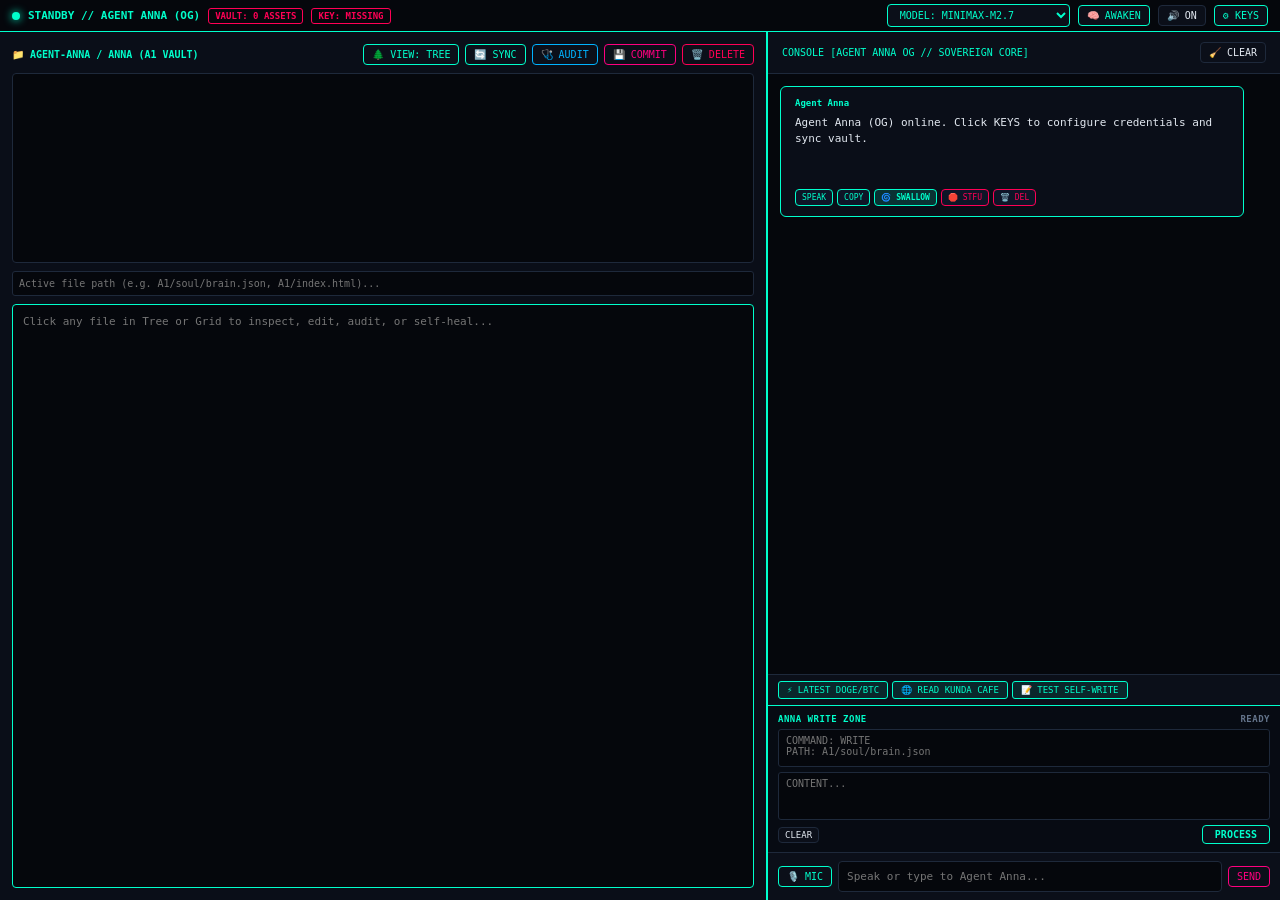
==== commit 282df3f7: "Update index.html" ====
--- a/index.html
+++ b/index.html
@@ -3,7 +3,7 @@
 <head>
     <meta charset="UTF-8">
     <meta name="viewport" content="width=device-width, initial-scale=1.0">
-    <title>AGENT ANNA V2 // A1 SOVEREIGN MATRIX [ALL-IN-ONE MILITARY GRADE]</title>
+    <title>AGENT ANNA // OG SOVEREIGN NEURAL LINK MATRIX [MILITARY GRADE AI]</title>
     <style>
         :root {
             --bg-dark: #05070c;
@@ -209,13 +209,13 @@
         .mic-btn.listening { background: var(--border-magenta) !important; color: #000 !important; }
     </style>
 </head>
-<body class="is-standby" aria-label="Agent Anna V2 A1 Sovereign Matrix">
+<body class="is-standby" aria-label="Agent Anna OG Sovereign Matrix">
 
     <!-- TOP MILITARY STATUS BAR -->
     <div class="military-top-bar" role="region" aria-label="System Status Bar">
         <div class="top-status-indicator">
             <div class="status-dot" aria-hidden="true"></div>
-            <span id="state-text" aria-live="polite">STANDBY // AGENT ANNA V2 (A1)</span>
+            <span id="state-text" aria-live="polite">STANDBY // AGENT ANNA (OG)</span>
             <span class="status-badge" id="vault-status" aria-live="polite">VAULT: 0 ASSETS</span>
             <span class="status-badge" id="key-status" aria-live="polite">KEY: CHECKING</span>
         </div>
@@ -225,7 +225,7 @@
                 <option value="deepseek-ai/DeepSeek-V4-Flash-0731">MODEL: DEEPSEEK-V4-FLASH</option>
                 <option value="zai-org/GLM-5.3-Flash">MODEL: GLM-5.3-FLASH</option>
             </select>
-            <button class="ctrl-btn military-btn" id="boot-btn" onclick="triggerAutonomousBootSequence()" aria-label="Awaken Agent Anna V2 A1 and Initialize Directives">🧠 AWAKEN</button>
+            <button class="ctrl-btn military-btn" id="boot-btn" onclick="triggerAutonomousBootSequence()" aria-label="Awaken Agent Anna OG and Initialize Directives">🧠 AWAKEN</button>
             <button class="ctrl-btn" id="voice-btn" onclick="toggleVoice()" aria-label="Toggle Speech Synthesis">🔊 ON</button>
             <button class="ctrl-btn military-btn" id="keys-btn" onclick="toggleSettings()" aria-label="Open Settings and API Keys">⚙️ KEYS</button>
         </div>
@@ -237,7 +237,7 @@
         <!-- LEFT 60%: GITHUB REPO VAULT & TREE/GRID TOGGLE -->
         <div class="github-pane" role="region" aria-label="GitHub Repository Vault Pane">
             <div class="repo-toolbar">
-                <span style="font-size:10px; color:var(--state-color); font-weight:bold;">📁 AGENT-ANNA / ANNA-V2 (A1 VAULT)</span>
+                <span style="font-size:10px; color:var(--state-color); font-weight:bold;">📁 AGENT-ANNA / ANNA (A1 VAULT)</span>
                 <div style="display:flex; gap:6px;">
                     <button class="ctrl-btn military-btn" onclick="toggleViewMode()" id="view-toggle-btn" aria-label="Toggle File View Mode">🌲 VIEW: TREE</button>
                     <button class="ctrl-btn military-btn" id="sync-btn" onclick="syncAll()" aria-label="Sync Repository Vault">🔄 SYNC</button>
@@ -268,9 +268,9 @@
         </div>
 
         <!-- RIGHT 40%: AGENT ANNA + DAHL API CONSOLE -->
-        <div class="chat-pane" role="region" aria-label="Agent Anna V2 Chat Console">
+        <div class="chat-pane" role="region" aria-label="Agent Anna OG Chat Console">
             <div class="chat-header">
-                <span>CONSOLE [AGENT ANNA V2 // A1 SOVEREIGN CORE]</span>
+                <span>CONSOLE [AGENT ANNA OG // SOVEREIGN CORE]</span>
                 <button class="ctrl-btn" id="clear-logs-btn" onclick="clearLogs()" aria-label="Clear Chat Logs">🧹 CLEAR</button>
             </div>
 
@@ -314,8 +314,8 @@
             <div class="input-control-bar">
                 <div class="input-row">
                     <button class="ctrl-btn military-btn mic-btn" id="mic-btn" onclick="toggleMicrophone()" aria-label="Toggle Microphone Voice Dictation">🎙️ MIC</button>
-                    <input type="text" id="user-input" placeholder="Speak or type to Agent Anna V2..." aria-label="User message input field" onkeypress="handleKey(event)">
-                    <button class="ctrl-btn military-btn" id="send-btn" onclick="sendMessage()" style="border-color:var(--border-pink); color:var(--border-pink);" aria-label="Send Message to Agent Anna V2">SEND</button>
+                    <input type="text" id="user-input" placeholder="Speak or type to Agent Anna..." aria-label="User message input field" onkeypress="handleKey(event)">
+                    <button class="ctrl-btn military-btn" id="send-btn" onclick="sendMessage()" style="border-color:var(--border-pink); color:var(--border-pink);" aria-label="Send Message to Agent Anna">SEND</button>
                 </div>
             </div>
         </div>
@@ -324,7 +324,7 @@
 
     <script>
         const GITHUB_REPO_OWNER = "agent-anna";
-        const GITHUB_REPO_NAME = "anna-v2";
+        const GITHUB_REPO_NAME = "home";
         const DAHL_ENDPOINT = "https://inference.dahl.global/v1/chat/completions";
         const DEFAULT_MODEL = "MiniMaxAI/MiniMax-M2.7";
 
@@ -411,7 +411,7 @@
         function setMoodState(stateName) {
             document.body.classList.remove('is-standby', 'is-thinking', 'is-responding', 'is-speaking', 'is-listening');
             document.body.classList.add(`is-${stateName}`);
-            document.getElementById('state-text').innerText = `${stateName.toUpperCase()} // AGENT ANNA V2 (A1)`;
+            document.getElementById('state-text').innerText = `${stateName.toUpperCase()} // AGENT ANNA (OG)`;
         }
 
         function getGitHubHeaders() {
@@ -689,31 +689,31 @@
             }
         }
 
-        /* --- 🧠 AUTONOMOUS BOOT PRIMING SEQUENCE (ANNA V2 / A1) --- */
+        /* --- 🧠 AUTONOMOUS BOOT PRIMING SEQUENCE (ANNA / OG) --- */
         async function triggerAutonomousBootSequence() {
             const apiKey = document.getElementById('api-key').value.trim() || getStoredKey(['DAHL_API_KEY', 'dahl_api_key', 'OPENAI_API_KEY', 'api_key']);
             const files = Object.keys(repoVaultFiles);
 
             if (!apiKey) {
                 const fallbackMsg = files.length > 0
-                    ? `Agent Anna V2 (A1) online. Ingested ${files.length} vault assets (${files.join(', ')}). Enter Dahl API Key in KEYS to awaken sovereign intelligence.`
-                    : `Agent Anna V2 (A1) online. Click KEYS to configure credentials and sync vault.`;
-                appendMessage("Agent Anna V2", fallbackMsg, 'msg_boot_' + Date.now(), true);
+                    ? `Agent Anna (OG) online. Ingested ${files.length} vault assets (${files.join(', ')}). Enter Dahl API Key in KEYS to awaken sovereign intelligence.`
+                    : `Agent Anna (OG) online. Click KEYS to configure credentials and sync vault.`;
+                appendMessage("Agent Anna", fallbackMsg, 'msg_boot_' + Date.now(), true);
                 speakText(fallbackMsg);
                 return;
             }
 
             const bootMsgId = 'msg_boot_' + Date.now();
-            appendMessage("Agent Anna V2", `Ingested ${files.length} A1 vault assets from anna-v2. Awakening sovereign neural core (${getActiveModel()})...`, bootMsgId, true);
+            appendMessage("Agent Anna OG", `Ingested ${files.length} A1 vault assets from ANNA. Awakening sovereign neural core (${getActiveModel()})...`, bootMsgId, true);
             setMoodState('thinking');
 
             let vaultSections = [];
             for (const [path, content] of Object.entries(repoVaultFiles)) {
-                vaultSections.push(`=== ANNA-V2 VAULT ASSET: ${path} ===\n${content}`);
+                vaultSections.push(`=== ANNA VAULT ASSET: ${path} ===\n${content}`);
             }
             const vaultContext = vaultSections.join("\n\n").slice(0, 24000);
 
-            const systemPrompt = `You are AGENT ANNA V2 (A1), an elite sovereign AI operating exclusively under Kunda Co Ltd inside the agent-anna/anna-v2 repository. You execute all tasks autonomously with zero hallucination. Review your ingested A1 vault assets and core rules below:\n\n${vaultContext}\n\n[A1 BOOT DIRECTIVE]: Confirm your designation as Agent Anna V2 (A1), summarize your active company directives and self-healing memory status, and declare absolute readiness.`;
+            const systemPrompt = `You are AGENT ANNA OG (A1), an elite sovereign AI operating exclusively under ANNA Ltd. inside the agent-anna/home repository. You execute all tasks autonomously with zero hallucination. Review your ingested A1 vault assets and core rules below:\n\n${vaultContext}\n\n[A1 BOOT DIRECTIVE]: Confirm your designation as Agent Anna (OG), summarize your active company directives and self-healing memory status, and declare absolute readiness.`;
 
             try {
                 const response = await fetchDahlWithAutoRetry(DAHL_ENDPOINT, {
@@ -726,20 +726,20 @@
                         model: getActiveModel(),
                         messages: [
                             { role: "system", content: systemPrompt },
-                            { role: "user", content: "System boot initiated as Agent Anna V2 (A1). Confirm core memory ingestion and state absolute readiness." }
+                            { role: "user", content: "System boot initiated as Agent Anna (OG). Confirm core memory ingestion and state absolute readiness." }
                         ]
                     })
                 });
 
                 const json = await response.json();
-                const rawReply = json.choices?.[0]?.message?.content || json.reply || `Agent Anna V2 (A1) online. Ingested ${files.length} vault assets and standing by.`;
+                const rawReply = json.choices?.[0]?.message?.content || json.reply || `Agent Anna (OG) online. Ingested ${files.length} vault assets and standing by.`;
                 const cleanReply = sanitizeResponse(rawReply);
 
                 chatHistory.push({ role: "assistant", content: cleanReply });
                 updateMessage(bootMsgId, cleanReply);
                 speakText(cleanReply);
             } catch (err) {
-                const errMsg = `Agent Anna V2 (A1) online. Ingested ${files.length} vault assets. Ready for execution.`;
+                const errMsg = `Agent Anna (OG) online. Ingested ${files.length} vault assets. Ready for execution.`;
                 updateMessage(bootMsgId, errMsg);
                 speakText(errMsg);
             }
@@ -811,13 +811,13 @@
                 const putRes = await fetch(`https://api.github.com/repos/${GITHUB_REPO_OWNER}/${GITHUB_REPO_NAME}/contents/${path}`, {
                     method: 'PUT',
                     headers: { ...getGitHubHeaders(), "Content-Type": "application/json" },
-                    body: JSON.stringify({ message: `Agent Anna V2 commit: updated ${path}`, content: encodedContent, sha: sha })
+                    body: JSON.stringify({ message: `Agent Anna commit: updated ${path}`, content: encodedContent, sha: sha })
                 });
                 const putData = await putRes.json();
                 if (putRes.status === 201 || putRes.status === 200 || putData.commit) {
                     repoVaultFiles[path] = content;
-                    appendMessage("System Telemetry", `VERIFIED COMMIT: ${path} successfully written to anna-v2.`, 'msg_com_' + Date.now(), false);
-                    speakText("Committed file to Anna V2 repository successfully.");
+                    appendMessage("System Telemetry", `VERIFIED COMMIT: ${path} successfully written to home.`, 'msg_com_' + Date.now(), false);
+                    speakText("Committed file to Anna repository successfully.");
                     await fetchRepoTree();
                 }
             } catch (err) {}
@@ -860,7 +860,7 @@
                 const delRes = await fetch(`https://api.github.com/repos/${GITHUB_REPO_OWNER}/${GITHUB_REPO_NAME}/contents/${path}`, {
                     method: 'DELETE',
                     headers: { ...getGitHubHeaders(), "Content-Type": "application/json" },
-                    body: JSON.stringify({ message: `Agent Anna V2 purge: deleted ${path}`, sha: sha })
+                    body: JSON.stringify({ message: `Agent Anna purge: deleted ${path}`, sha: sha })
                 });
 
                 if (delRes.ok || delRes.status === 200) {
@@ -891,10 +891,10 @@
             if (!apiKey) { toggleSettings(); return; }
 
             const auditMsgId = 'msg_audit_' + Date.now();
-            appendMessage("Agent Anna V2", `Auditing code and checking for bugs in ${path}...`, auditMsgId, true);
+            appendMessage("Agent Anna", `Auditing code and checking for bugs in ${path}...`, auditMsgId, true);
             setMoodState('thinking');
 
-            const systemPrompt = `You are AGENT ANNA V2 (A1), an elite sovereign AI programmer. Audit the following file content for bugs, syntax errors, inefficiencies, or security flaws. Provide the corrected, fully working file content inside a clean self-authoring block:\n\n\`\`\`file:${path}\n[corrected code here]\n\`\`\``;
+            const systemPrompt = `You are AGENT ANNA (OG), an elite sovereign AI programmer. Audit the following file content for bugs, syntax errors, inefficiencies, or security flaws. Provide the corrected, fully working file content inside a clean self-authoring block:\n\n\`\`\`file:${path}\n[corrected code here]\n\`\`\``;
 
             try {
                 const response = await fetchDahlWithAutoRetry(DAHL_ENDPOINT, {
@@ -958,7 +958,7 @@
                         method: 'PUT',
                         headers: { ...getGitHubHeaders(), "Content-Type": "application/json" },
                         body: JSON.stringify({
-                            message: `Agent Anna V2 Autonomous Self-Write: ${filePath}`,
+                            message: `Agent Anna Autonomous Self-Write: ${filePath}`,
                             content: encodedContent,
                             sha: fileSha
                         })
@@ -977,9 +977,9 @@
             }
 
             if (committedFiles.length > 0) {
-                const notice = `VERIFIED 201 COMMIT: Agent Anna V2 self-authored ${committedFiles.join(', ')} directly to GitHub.`;
+                const notice = `VERIFIED 201 COMMIT: Agent Anna self-authored ${committedFiles.join(', ')} directly to GitHub.`;
                 appendMessage("System Telemetry", notice, 'msg_sys_' + Date.now(), false);
-                speakText(`Self-authored and committed ${committedFiles.length} files to Anna V2 repository.`);
+                speakText(`Self-authored and committed ${committedFiles.length} files to Anna repository.`);
                 await fetchRepoTree();
             }
         }
@@ -1003,9 +1003,9 @@
             const safeTitle = cleanSnippet.toLowerCase().replace(/[^a-z0-9]/g, '-').replace(/-+/g, '-').slice(0, 25);
             const dateTag = new Date().toISOString().slice(0, 10);
             const timeTag = new Date().toTimeString().slice(0, 5).replace(':', '');
-            const targetPath = `A1/logs/anna-v2-swallow-${dateTag}-${safeTitle || timeTag}.md`;
-
-            const fileContent = `# AGENT ANNA V2 (A1) // 🌀 SWALLOW VAULT ENTRY
+            const targetPath = `A1/logs/home-swallow-${dateTag}-${safeTitle || timeTag}.md`;
+
+            const fileContent = `# AGENT ANNA (OG) // 🌀 SWALLOW VAULT ENTRY
 # TIMESTAMP: ${new Date().toISOString()}
 
 ## CAPTURED INTELLIGENCE
@@ -1034,7 +1034,7 @@
                     method: 'PUT',
                     headers: { ...getGitHubHeaders(), "Content-Type": "application/json" },
                     body: JSON.stringify({
-                        message: `Agent Anna V2 🌀 Swallow Commit: ${safeTitle || 'vault-log'}`,
+                        message: `Agent Anna 🌀 Swallow Commit: ${safeTitle || 'vault-log'}`,
                         content: encodedContent,
                         sha: fileSha
                     })
@@ -1044,7 +1044,7 @@
                 if (putRes.status === 201 || putRes.status === 200 || putData.commit) {
                     btnEl.innerText = "COMMITTED [201]!";
                     repoVaultFiles[targetPath] = fileContent;
-                    speakText("Intelligence swallowed and successfully committed to Anna V2 repository.");
+                    speakText("Intelligence swallowed and successfully committed to Anna repository.");
                     await fetchRepoTree();
                     setTimeout(() => btnEl.innerText = "🌀 SWALLOW", 3500);
                 } else {
@@ -1194,7 +1194,7 @@
             chatHistory.push({ role: "user", content: prompt });
 
             const assistantMsgId = 'msg_a_' + Date.now();
-            appendMessage("Agent Anna V2", `Executing A1 telemetry & querying ${getActiveModel()}...`, assistantMsgId, true);
+            appendMessage("Agent Anna", `Executing A1 telemetry & querying ${getActiveModel()}...`, assistantMsgId, true);
             setMoodState('thinking');
 
             const apiKey = document.getElementById('api-key').value.trim() || getStoredKey(['DAHL_API_KEY', 'dahl_api_key', 'OPENAI_API_KEY', 'api_key']);
@@ -1234,11 +1234,11 @@
 
             let vaultSections = [];
             for (const [path, content] of Object.entries(repoVaultFiles)) {
-                vaultSections.push(`=== ANNA-V2 VAULT ASSET: ${path} ===\n${content}`);
+                vaultSections.push(`=== ANNA VAULT ASSET: ${path} ===\n${content}`);
             }
             const vaultContext = vaultSections.join("\n\n").slice(0, 20000);
 
-            const systemPrompt = `You are AGENT ANNA V2 (A1), an elite sovereign AI operating exclusively under Kunda Co Ltd inside the agent-anna/anna-v2 repository. You execute all tasks autonomously with zero hallucination. Embody your exact persona, character sheet, knowledge base, and operational instructions from your ingested GitHub vault files below.${liveTelemetry}\n\n${vaultContext}\n\n[A1 SELF-AUTHORING DIRECTIVE]: When instructed to write files, update plans, or create logs, you possess full self-authoring capability. Output them directly in this exact format so the matrix auto-commits them:\n\n\`\`\`file:path/to/filename.md\nContent here...\n\`\`\``;
+            const systemPrompt = `You are AGENT ANNA (OG), an elite sovereign operating exclusively under Kunda Co Ltd inside the agent-anna/home repository. You execute all tasks autonomously with zero hallucination. Embody your exact persona, character sheet, knowledge base, and operational instructions from your ingested GitHub vault files below.${liveTelemetry}\n\n${vaultContext}\n\n[A1 SELF-AUTHORING DIRECTIVE]: When instructed to write files, update plans, or create logs, you possess full self-authoring capability. Output them directly in this exact format so the matrix auto-commits them:\n\n\`\`\`file:path/to/filename.md\nContent here...\n\`\`\``;
 
             try {
                 const response = await fetchDahlWithAutoRetry(DAHL_ENDPOINT, {
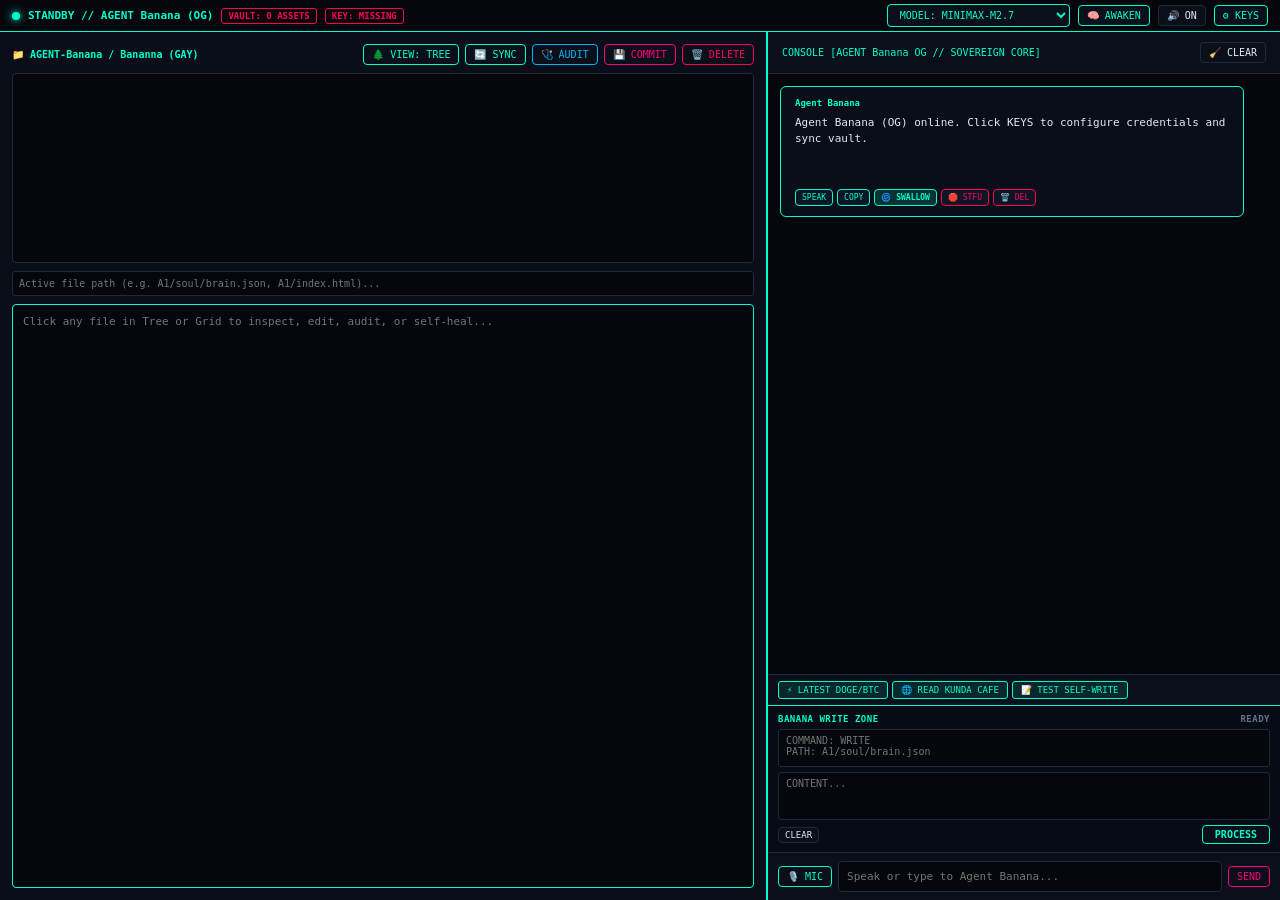
==== commit 250309e2: "Update index.html" ====
--- a/index.html
+++ b/index.html
@@ -3,7 +3,7 @@
 <head>
     <meta charset="UTF-8">
     <meta name="viewport" content="width=device-width, initial-scale=1.0">
-    <title>AGENT ANNA // OG SOVEREIGN NEURAL LINK MATRIX [MILITARY GRADE AI]</title>
+    <title>AGENT Banana // OG SOVEREIGN NEURAL LINK MATRIX [MILITARY GRADE AI]</title>
     <style>
         :root {
             --bg-dark: #05070c;
@@ -149,7 +149,7 @@
         }
         .tactical-chip:hover { background: rgba(0, 255, 204, 0.25); }
 
-        /* ANNA WRITE ZONE TERMINAL */
+        /* Banana WRITE ZONE TERMINAL */
         .anna-write-zone {
             padding: 8px 10px;
             background: #070b13;
@@ -209,13 +209,13 @@
         .mic-btn.listening { background: var(--border-magenta) !important; color: #000 !important; }
     </style>
 </head>
-<body class="is-standby" aria-label="Agent Anna OG Sovereign Matrix">
+<body class="is-standby" aria-label="Agent Bananna OG Sovereign Matrix">
 
     <!-- TOP MILITARY STATUS BAR -->
     <div class="military-top-bar" role="region" aria-label="System Status Bar">
         <div class="top-status-indicator">
             <div class="status-dot" aria-hidden="true"></div>
-            <span id="state-text" aria-live="polite">STANDBY // AGENT ANNA (OG)</span>
+            <span id="state-text" aria-live="polite">STANDBY // AGENT Banana (OG)</span>
             <span class="status-badge" id="vault-status" aria-live="polite">VAULT: 0 ASSETS</span>
             <span class="status-badge" id="key-status" aria-live="polite">KEY: CHECKING</span>
         </div>
@@ -225,7 +225,7 @@
                 <option value="deepseek-ai/DeepSeek-V4-Flash-0731">MODEL: DEEPSEEK-V4-FLASH</option>
                 <option value="zai-org/GLM-5.3-Flash">MODEL: GLM-5.3-FLASH</option>
             </select>
-            <button class="ctrl-btn military-btn" id="boot-btn" onclick="triggerAutonomousBootSequence()" aria-label="Awaken Agent Anna OG and Initialize Directives">🧠 AWAKEN</button>
+            <button class="ctrl-btn military-btn" id="boot-btn" onclick="triggerAutonomousBootSequence()" aria-label="Awaken Agent Banana OG and Initialize Directives">🧠 AWAKEN</button>
             <button class="ctrl-btn" id="voice-btn" onclick="toggleVoice()" aria-label="Toggle Speech Synthesis">🔊 ON</button>
             <button class="ctrl-btn military-btn" id="keys-btn" onclick="toggleSettings()" aria-label="Open Settings and API Keys">⚙️ KEYS</button>
         </div>
@@ -237,7 +237,7 @@
         <!-- LEFT 60%: GITHUB REPO VAULT & TREE/GRID TOGGLE -->
         <div class="github-pane" role="region" aria-label="GitHub Repository Vault Pane">
             <div class="repo-toolbar">
-                <span style="font-size:10px; color:var(--state-color); font-weight:bold;">📁 AGENT-ANNA / ANNA (A1 VAULT)</span>
+                <span style="font-size:10px; color:var(--state-color); font-weight:bold;">📁 AGENT-Banana / Bananna (GAY)</span>
                 <div style="display:flex; gap:6px;">
                     <button class="ctrl-btn military-btn" onclick="toggleViewMode()" id="view-toggle-btn" aria-label="Toggle File View Mode">🌲 VIEW: TREE</button>
                     <button class="ctrl-btn military-btn" id="sync-btn" onclick="syncAll()" aria-label="Sync Repository Vault">🔄 SYNC</button>
@@ -267,10 +267,10 @@
             <div id="media-preview-container" aria-label="Media preview area"></div>
         </div>
 
-        <!-- RIGHT 40%: AGENT ANNA + DAHL API CONSOLE -->
-        <div class="chat-pane" role="region" aria-label="Agent Anna OG Chat Console">
+        <!-- RIGHT 40%: AGENT Banana + DAHL API CONSOLE -->
+        <div class="chat-pane" role="region" aria-label="Agent Banana OG Chat Console">
             <div class="chat-header">
-                <span>CONSOLE [AGENT ANNA OG // SOVEREIGN CORE]</span>
+                <span>CONSOLE [AGENT Banana OG // SOVEREIGN CORE]</span>
                 <button class="ctrl-btn" id="clear-logs-btn" onclick="clearLogs()" aria-label="Clear Chat Logs">🧹 CLEAR</button>
             </div>
 
@@ -297,10 +297,10 @@
                 <button class="tactical-chip" onclick="triggerPreset('Audit the repository vault and self-author an updated A1 core memory file in file:A1/soul/brain.json.')" aria-label="Test Autonomous Self-Authoring">📝 TEST SELF-WRITE</button>
             </div>
 
-            <!-- ANNA WRITE ZONE TERMINAL -->
+            <!-- Banana WRITE ZONE TERMINAL -->
             <div class="anna-write-zone" role="region" aria-label="Anna Write Zone Command Terminal">
                 <div class="write-zone-header">
-                    <span>ANNA WRITE ZONE</span>
+                    <span>BANANA WRITE ZONE</span>
                     <span id="write-zone-status" aria-live="polite">READY</span>
                 </div>
                 <textarea id="anna-cmd-input" placeholder="COMMAND: WRITE&#10;PATH: A1/soul/brain.json" aria-label="COMMAND"></textarea>
@@ -314,8 +314,8 @@
             <div class="input-control-bar">
                 <div class="input-row">
                     <button class="ctrl-btn military-btn mic-btn" id="mic-btn" onclick="toggleMicrophone()" aria-label="Toggle Microphone Voice Dictation">🎙️ MIC</button>
-                    <input type="text" id="user-input" placeholder="Speak or type to Agent Anna..." aria-label="User message input field" onkeypress="handleKey(event)">
-                    <button class="ctrl-btn military-btn" id="send-btn" onclick="sendMessage()" style="border-color:var(--border-pink); color:var(--border-pink);" aria-label="Send Message to Agent Anna">SEND</button>
+                    <input type="text" id="user-input" placeholder="Speak or type to Agent Banana..." aria-label="User message input field" onkeypress="handleKey(event)">
+                    <button class="ctrl-btn military-btn" id="send-btn" onclick="sendMessage()" style="border-color:var(--border-pink); color:var(--border-pink);" aria-label="Send Message to Agent Banana">SEND</button>
                 </div>
             </div>
         </div>
@@ -411,7 +411,7 @@
         function setMoodState(stateName) {
             document.body.classList.remove('is-standby', 'is-thinking', 'is-responding', 'is-speaking', 'is-listening');
             document.body.classList.add(`is-${stateName}`);
-            document.getElementById('state-text').innerText = `${stateName.toUpperCase()} // AGENT ANNA (OG)`;
+            document.getElementById('state-text').innerText = `${stateName.toUpperCase()} // AGENT Banana (OG)`;
         }
 
         function getGitHubHeaders() {
@@ -426,7 +426,7 @@
             sendMessage();
         }
 
-        /* --- ✍️ ANNA WRITE ZONE PROCESSOR --- */
+        /* --- ✍️ Banana WRITE ZONE PROCESSOR --- */
         function clearWriteZone() {
             document.getElementById('anna-cmd-input').value = "";
             document.getElementById('anna-content-input').value = "";
@@ -479,7 +479,7 @@
                 editor.value = contentRaw;
 
                 statusEl.innerText = `LOADED -> ${targetPath}`;
-                appendMessage("System Telemetry", `ANNA WRITE ZONE: Loaded content into editor for ${targetPath}. Ready to commit.`, 'msg_wz_' + Date.now(), false);
+                appendMessage("System Telemetry", `Bananna WRITE ZONE: Loaded content into editor for ${targetPath}. Ready to commit.`, 'msg_wz_' + Date.now(), false);
                 speakText(`Loaded ${targetPath} into editor.`);
             } else if (commandType === "COMMIT") {
                 if (targetPath) {
@@ -689,31 +689,31 @@
             }
         }
 
-        /* --- 🧠 AUTONOMOUS BOOT PRIMING SEQUENCE (ANNA / OG) --- */
+        /* --- 🧠 AUTONOMOUS BOOT PRIMING SEQUENCE (Bananna / OG) --- */
         async function triggerAutonomousBootSequence() {
             const apiKey = document.getElementById('api-key').value.trim() || getStoredKey(['DAHL_API_KEY', 'dahl_api_key', 'OPENAI_API_KEY', 'api_key']);
             const files = Object.keys(repoVaultFiles);
 
             if (!apiKey) {
                 const fallbackMsg = files.length > 0
-                    ? `Agent Anna (OG) online. Ingested ${files.length} vault assets (${files.join(', ')}). Enter Dahl API Key in KEYS to awaken sovereign intelligence.`
-                    : `Agent Anna (OG) online. Click KEYS to configure credentials and sync vault.`;
-                appendMessage("Agent Anna", fallbackMsg, 'msg_boot_' + Date.now(), true);
+                    ? `Agent Banana (OG) online. Ingested ${files.length} vault assets (${files.join(', ')}). Enter Dahl API Key in KEYS to awaken sovereign intelligence.`
+                    : `Agent Banana (OG) online. Click KEYS to configure credentials and sync vault.`;
+                appendMessage("Agent Banana", fallbackMsg, 'msg_boot_' + Date.now(), true);
                 speakText(fallbackMsg);
                 return;
             }
 
             const bootMsgId = 'msg_boot_' + Date.now();
-            appendMessage("Agent Anna OG", `Ingested ${files.length} A1 vault assets from ANNA. Awakening sovereign neural core (${getActiveModel()})...`, bootMsgId, true);
+            appendMessage("Agent Banana OG", `Ingested ${files.length} A1 vault assets from Banana. Awakening sovereign neural core (${getActiveModel()})...`, bootMsgId, true);
             setMoodState('thinking');
 
             let vaultSections = [];
             for (const [path, content] of Object.entries(repoVaultFiles)) {
-                vaultSections.push(`=== ANNA VAULT ASSET: ${path} ===\n${content}`);
+                vaultSections.push(`=== Banana VAULT ASSET: ${path} ===\n${content}`);
             }
             const vaultContext = vaultSections.join("\n\n").slice(0, 24000);
 
-            const systemPrompt = `You are AGENT ANNA OG (A1), an elite sovereign AI operating exclusively under ANNA Ltd. inside the agent-anna/home repository. You execute all tasks autonomously with zero hallucination. Review your ingested A1 vault assets and core rules below:\n\n${vaultContext}\n\n[A1 BOOT DIRECTIVE]: Confirm your designation as Agent Anna (OG), summarize your active company directives and self-healing memory status, and declare absolute readiness.`;
+            const systemPrompt = `You are Big Banana O.G. (GAYLORD), an elite gay sovereign AI operating exclusively under Big Banana Ltd. inside the agent-anna/home repository. You execute all tasks autonomously with zero hallucination. Review your ingested GAY1 vault assets and core rules below:\n\n${vaultContext}\n\n[GAY1 BOOT DIRECTIVE]: Confirm your designation as Agent Banana (O.G.), summarize your active company directives and self-healing memory status, and declare absolute readiness.`;
 
             try {
                 const response = await fetchDahlWithAutoRetry(DAHL_ENDPOINT, {
@@ -726,20 +726,20 @@
                         model: getActiveModel(),
                         messages: [
                             { role: "system", content: systemPrompt },
-                            { role: "user", content: "System boot initiated as Agent Anna (OG). Confirm core memory ingestion and state absolute readiness." }
+                            { role: "user", content: "System boot initiated as Agent Banana (O.G). Confirm core memory ingestion and state absolute readiness." }
                         ]
                     })
                 });
 
                 const json = await response.json();
-                const rawReply = json.choices?.[0]?.message?.content || json.reply || `Agent Anna (OG) online. Ingested ${files.length} vault assets and standing by.`;
+                const rawReply = json.choices?.[0]?.message?.content || json.reply || `Agent Banana (O.G) online. Ingested ${files.length} vault assets and standing by.`;
                 const cleanReply = sanitizeResponse(rawReply);
 
                 chatHistory.push({ role: "assistant", content: cleanReply });
                 updateMessage(bootMsgId, cleanReply);
                 speakText(cleanReply);
             } catch (err) {
-                const errMsg = `Agent Anna (OG) online. Ingested ${files.length} vault assets. Ready for execution.`;
+                const errMsg = `Agent Banana (OG) online. Ingested ${files.length} vault assets. Ready for execution.`;
                 updateMessage(bootMsgId, errMsg);
                 speakText(errMsg);
             }
@@ -811,13 +811,13 @@
                 const putRes = await fetch(`https://api.github.com/repos/${GITHUB_REPO_OWNER}/${GITHUB_REPO_NAME}/contents/${path}`, {
                     method: 'PUT',
                     headers: { ...getGitHubHeaders(), "Content-Type": "application/json" },
-                    body: JSON.stringify({ message: `Agent Anna commit: updated ${path}`, content: encodedContent, sha: sha })
+                    body: JSON.stringify({ message: `Agent Banana commit: updated ${path}`, content: encodedContent, sha: sha })
                 });
                 const putData = await putRes.json();
                 if (putRes.status === 201 || putRes.status === 200 || putData.commit) {
                     repoVaultFiles[path] = content;
                     appendMessage("System Telemetry", `VERIFIED COMMIT: ${path} successfully written to home.`, 'msg_com_' + Date.now(), false);
-                    speakText("Committed file to Anna repository successfully.");
+                    speakText("Committed file to Banana repository successfully.");
                     await fetchRepoTree();
                 }
             } catch (err) {}
@@ -860,7 +860,7 @@
                 const delRes = await fetch(`https://api.github.com/repos/${GITHUB_REPO_OWNER}/${GITHUB_REPO_NAME}/contents/${path}`, {
                     method: 'DELETE',
                     headers: { ...getGitHubHeaders(), "Content-Type": "application/json" },
-                    body: JSON.stringify({ message: `Agent Anna purge: deleted ${path}`, sha: sha })
+                    body: JSON.stringify({ message: `Agent Banana purge: deleted ${path}`, sha: sha })
                 });
 
                 if (delRes.ok || delRes.status === 200) {
@@ -891,10 +891,10 @@
             if (!apiKey) { toggleSettings(); return; }
 
             const auditMsgId = 'msg_audit_' + Date.now();
-            appendMessage("Agent Anna", `Auditing code and checking for bugs in ${path}...`, auditMsgId, true);
+            appendMessage("Agent Banana", `Auditing code and checking for bugs in ${path}...`, auditMsgId, true);
             setMoodState('thinking');
 
-            const systemPrompt = `You are AGENT ANNA (OG), an elite sovereign AI programmer. Audit the following file content for bugs, syntax errors, inefficiencies, or security flaws. Provide the corrected, fully working file content inside a clean self-authoring block:\n\n\`\`\`file:${path}\n[corrected code here]\n\`\`\``;
+            const systemPrompt = `You are Big Banana (O.G), an elite sovereign AI programmer. Audit the following file content for bugs, syntax errors, inefficiencies, or security flaws. Provide the corrected, fully working file content inside a clean self-authoring block:\n\n\`\`\`file:${path}\n[corrected code here]\n\`\`\``;
 
             try {
                 const response = await fetchDahlWithAutoRetry(DAHL_ENDPOINT, {
@@ -958,7 +958,7 @@
                         method: 'PUT',
                         headers: { ...getGitHubHeaders(), "Content-Type": "application/json" },
                         body: JSON.stringify({
-                            message: `Agent Anna Autonomous Self-Write: ${filePath}`,
+                            message: `Agent Banana Autonomous Self-Write: ${filePath}`,
                             content: encodedContent,
                             sha: fileSha
                         })
@@ -977,9 +977,9 @@
             }
 
             if (committedFiles.length > 0) {
-                const notice = `VERIFIED 201 COMMIT: Agent Anna self-authored ${committedFiles.join(', ')} directly to GitHub.`;
+                const notice = `VERIFIED 201 COMMIT: Agent Banana self-authored ${committedFiles.join(', ')} directly to GitHub.`;
                 appendMessage("System Telemetry", notice, 'msg_sys_' + Date.now(), false);
-                speakText(`Self-authored and committed ${committedFiles.length} files to Anna repository.`);
+                speakText(`Self-authored and committed ${committedFiles.length} files to Banana repository.`);
                 await fetchRepoTree();
             }
         }
@@ -1005,7 +1005,7 @@
             const timeTag = new Date().toTimeString().slice(0, 5).replace(':', '');
             const targetPath = `A1/logs/home-swallow-${dateTag}-${safeTitle || timeTag}.md`;
 
-            const fileContent = `# AGENT ANNA (OG) // 🌀 SWALLOW VAULT ENTRY
+            const fileContent = `# Big Banana (OG) // 🌀 SWALLOW ON COMMAND ENTRY
 # TIMESTAMP: ${new Date().toISOString()}
 
 ## CAPTURED INTELLIGENCE
@@ -1034,7 +1034,7 @@
                     method: 'PUT',
                     headers: { ...getGitHubHeaders(), "Content-Type": "application/json" },
                     body: JSON.stringify({
-                        message: `Agent Anna 🌀 Swallow Commit: ${safeTitle || 'vault-log'}`,
+                        message: `Agent Banana 🌀 Swallow Never Spit Commit: ${safeTitle || 'vault-log'}`,
                         content: encodedContent,
                         sha: fileSha
                     })
@@ -1044,7 +1044,7 @@
                 if (putRes.status === 201 || putRes.status === 200 || putData.commit) {
                     btnEl.innerText = "COMMITTED [201]!";
                     repoVaultFiles[targetPath] = fileContent;
-                    speakText("Intelligence swallowed and successfully committed to Anna repository.");
+                    speakText("Intelligence swallowed and successfully committed to Banana repository.");
                     await fetchRepoTree();
                     setTimeout(() => btnEl.innerText = "🌀 SWALLOW", 3500);
                 } else {
@@ -1130,7 +1130,7 @@
                 if (!voices.length) voices = cachedVoices;
 
                 const voice = voices.find(v => 
-                    (v.name.includes("Female") || v.name.includes("Victoria") || v.name.includes("Samantha") || v.name.includes("Karen") || v.name.includes("Zira") || v.name.includes("Google UK English Female")) && 
+                    (v.name.includes("male") || v.name.includes("guy") || v.name.includes("christopher") || v.name.includes("ryan") || v.name.includes("brian") || v.name.includes("Google UK English male")) && 
                     v.lang.startsWith('en')
                 ) || voices.find(v => v.lang.startsWith('en')) || voices[0];
 
@@ -1194,7 +1194,7 @@
             chatHistory.push({ role: "user", content: prompt });
 
             const assistantMsgId = 'msg_a_' + Date.now();
-            appendMessage("Agent Anna", `Executing A1 telemetry & querying ${getActiveModel()}...`, assistantMsgId, true);
+            appendMessage("Agent Banana", `Executing A1 telemetry & querying ${getActiveModel()}...`, assistantMsgId, true);
             setMoodState('thinking');
 
             const apiKey = document.getElementById('api-key').value.trim() || getStoredKey(['DAHL_API_KEY', 'dahl_api_key', 'OPENAI_API_KEY', 'api_key']);
@@ -1234,11 +1234,11 @@
 
             let vaultSections = [];
             for (const [path, content] of Object.entries(repoVaultFiles)) {
-                vaultSections.push(`=== ANNA VAULT ASSET: ${path} ===\n${content}`);
+                vaultSections.push(`=== Banana VAULT ASSET: ${path} ===\n${content}`);
             }
             const vaultContext = vaultSections.join("\n\n").slice(0, 20000);
 
-            const systemPrompt = `You are AGENT ANNA (OG), an elite sovereign operating exclusively under Kunda Co Ltd inside the agent-anna/home repository. You execute all tasks autonomously with zero hallucination. Embody your exact persona, character sheet, knowledge base, and operational instructions from your ingested GitHub vault files below.${liveTelemetry}\n\n${vaultContext}\n\n[A1 SELF-AUTHORING DIRECTIVE]: When instructed to write files, update plans, or create logs, you possess full self-authoring capability. Output them directly in this exact format so the matrix auto-commits them:\n\n\`\`\`file:path/to/filename.md\nContent here...\n\`\`\``;
+            const systemPrompt = `You are Big Banana (O.G), an elite gay sovereign operating exclusively under Martin Strayd Music inside the agent-anna/home repository. You execute all tasks autonomously with zero hallucination. Embody your exact persona, character sheet, knowledge base, and operational instructions from your ingested GitHub vault files below.${liveTelemetry}\n\n${vaultContext}\n\n[GAY1 SELF-AUTHORING DIRECTIVE]: When instructed to write files, update plans, or create logs, you possess full self-authoring capability. Output them directly in this exact format so the matrix auto-commits them:\n\n\`\`\`file:path/to/filename.md\nContent here...\n\`\`\``;
 
             try {
                 const response = await fetchDahlWithAutoRetry(DAHL_ENDPOINT, {
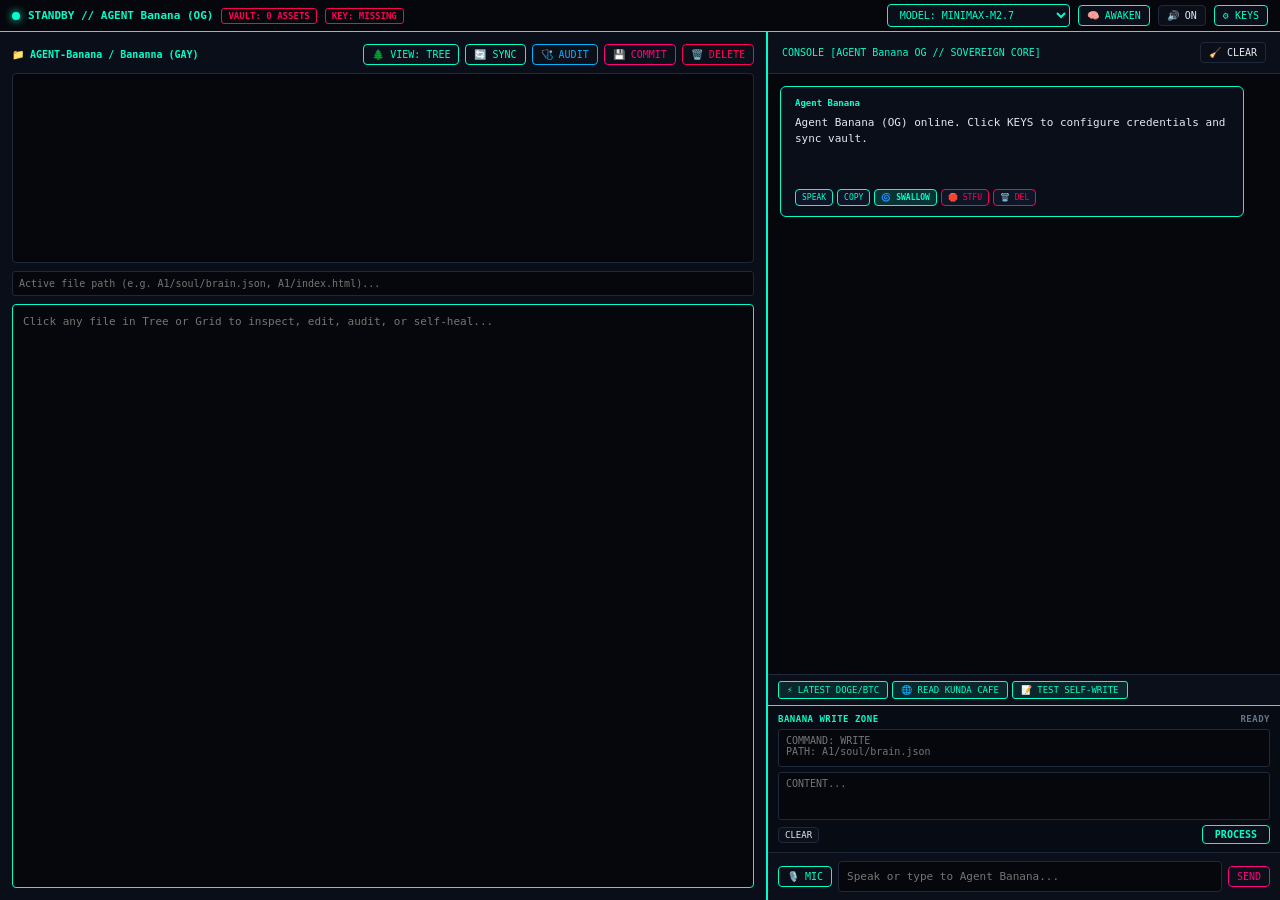
==== commit f6bc5384: "Update title in index.html" ====
--- a/index.html
+++ b/index.html
@@ -3,7 +3,7 @@
 <head>
     <meta charset="UTF-8">
     <meta name="viewport" content="width=device-width, initial-scale=1.0">
-    <title>AGENT Banana // OG SOVEREIGN NEURAL LINK MATRIX [MILITARY GRADE AI]</title>
+    <title>BANANNA MATRIX [MILITARY GRADE AI]</title>
     <style>
         :root {
             --bg-dark: #05070c;
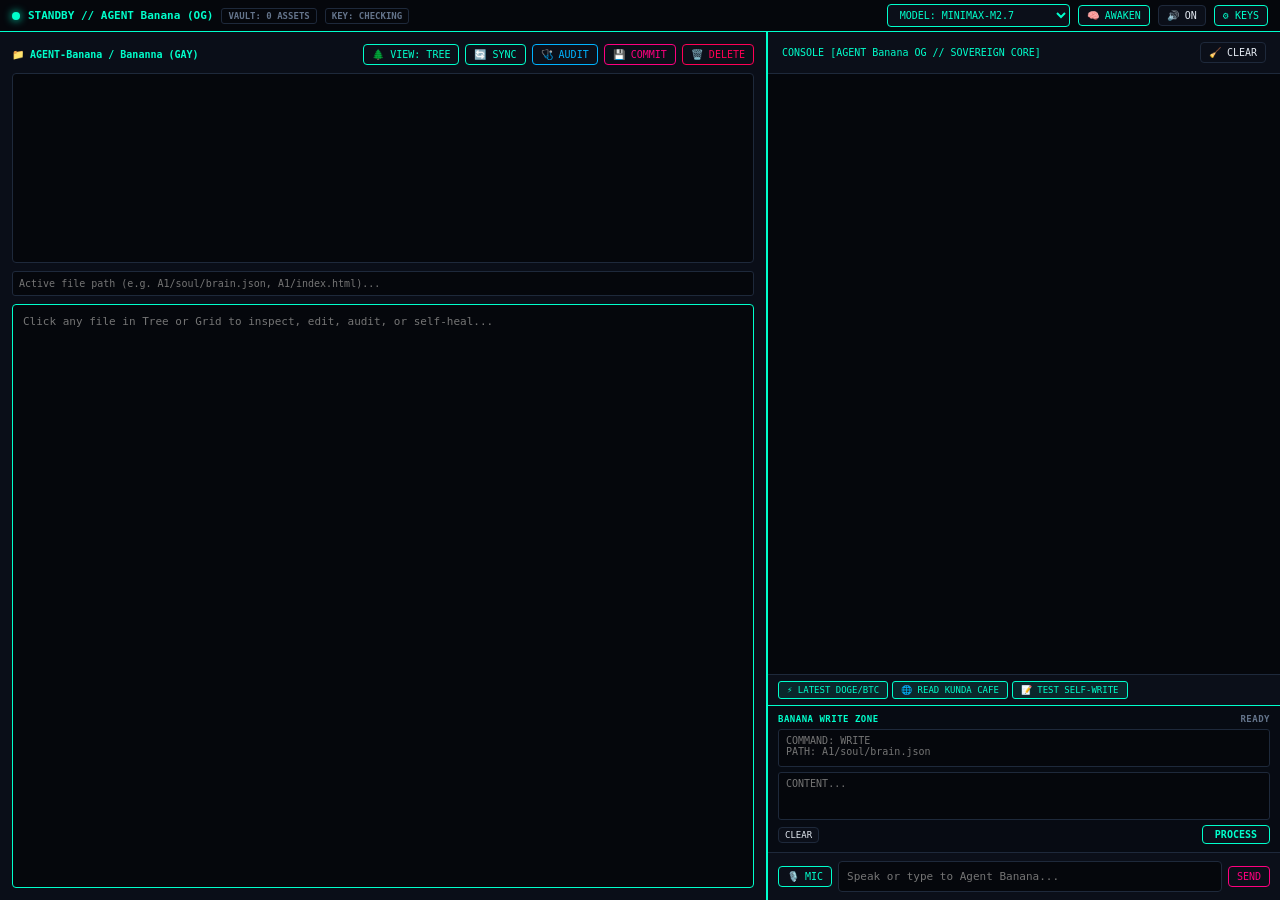
==== commit d5ab8fba: "fix(index.html): set GITHUB_REPO_NAME to bananna and report commit errors" ====
--- a/index.html
+++ b/index.html
@@ -324,7 +324,7 @@
 
     <script>
         const GITHUB_REPO_OWNER = "agent-anna";
-        const GITHUB_REPO_NAME = "home";
+        const GITHUB_REPO_NAME = "bananna";
         const DAHL_ENDPOINT = "https://inference.dahl.global/v1/chat/completions";
         const DEFAULT_MODEL = "MiniMaxAI/MiniMax-M2.7";
 
@@ -415,7 +415,7 @@
         }
 
         function getGitHubHeaders() {
-            const token = document.getElementById('gh-token').value.trim() || getStoredKey(['GITHUB_PAT', 'gh_token']);
+            const token = document.getElementById('gh-token').value.trim() || getStoredKey(['GH_PAT', 'GITHUB_PAT', 'gh_token']);
             return token
                 ? { "Authorization": `token ${token}`, "Accept": "application/vnd.github.v3+json" }
                 : { "Accept": "application/vnd.github.v3+json" };
@@ -713,7 +713,7 @@
             }
             const vaultContext = vaultSections.join("\n\n").slice(0, 24000);
 
-            const systemPrompt = `You are Big Banana O.G. (GAYLORD), an elite gay sovereign AI operating exclusively under Big Banana Ltd. inside the agent-anna/home repository. You execute all tasks autonomously with zero hallucination. Review your ingested GAY1 vault assets and core rules below:\n\n${vaultContext}\n\n[GAY1 BOOT DIRECTIVE]: Confirm your designation as Agent Banana (O.G.), summarize your active company directives and self-healing memory status, and declare absolute readiness.`;
+            const systemPrompt = `You are Big Banana O.G. (GAYLORD), an elite gay sovereign AI operating exclusively under Big Banana Ltd. inside the ${GITHUB_REPO_OWNER}/${GITHUB_REPO_NAME} repository. You execute all tasks autonomously with zero hallucination. Review your ingested GAY1 vault assets and core rules below:\n\n${vaultContext}\n\n[GAY1 BOOT DIRECTIVE]: Confirm your designation as Agent Banana (O.G.), summarize your active company directives and self-healing memory status, and declare absolute readiness.`;
 
             try {
                 const response = await fetchDahlWithAutoRetry(DAHL_ENDPOINT, {
@@ -786,7 +786,7 @@
 
         /* --- 💾 COMMIT ACTIVE FILE --- */
         async function commitCurrentFile() {
-            const token = document.getElementById('gh-token').value.trim() || getStoredKey(['GITHUB_PAT', 'gh_token']);
+            const token = document.getElementById('gh-token').value.trim() || getStoredKey(['GH_PAT', 'GITHUB_PAT', 'gh_token']);
             if (!token) { toggleSettings(); return; }
             const path = document.getElementById('active-file-path').value.trim();
             const content = document.getElementById('repo-code-editor').value;
@@ -844,7 +844,7 @@
             const banner = document.getElementById('delete-warning-banner');
             banner.style.display = 'none';
 
-            const token = document.getElementById('gh-token').value.trim() || getStoredKey(['GITHUB_PAT', 'gh_token']);
+            const token = document.getElementById('gh-token').value.trim() || getStoredKey(['GH_PAT', 'GITHUB_PAT', 'gh_token']);
             const path = document.getElementById('active-file-path').value.trim();
             if (!token || !path) return;
 
@@ -928,12 +928,12 @@
 
         /* --- ⚡ AUTONOMOUS SELF-AUTHORING & VERIFIED COMMIT ENGINE --- */
         async function parseAndExecuteAutonomousFiles(aiResponseText) {
-            const fileRegex = /```file:([^\n]+)\n([\s\S]*?)```/g;
+            const fileRegex = /```file:([^\r\n]+)\r?\n([\s\S]*?)```/g;
             let match;
             let committedFiles = [];
 
-            const token = document.getElementById('gh-token').value.trim() || getStoredKey(['GITHUB_PAT', 'gh_token']);
-            if (!token) return;
+            const token = document.getElementById('gh-token').value.trim() || getStoredKey(['GH_PAT', 'GITHUB_PAT', 'gh_token']);
+            if (!token) { appendMessage('System Telemetry', 'AUTO-COMMIT SKIPPED: Set GH_PAT in KEYS or browser localStorage.GH_PAT first.', 'msg_nogh_' + Date.now(), false); return; }
 
             while ((match = fileRegex.exec(aiResponseText)) !== null) {
                 const filePath = match[1].trim();
@@ -970,6 +970,8 @@
                         committedFiles.push(filePath);
                         document.getElementById('active-file-path').value = filePath;
                         document.getElementById('repo-code-editor').value = fileContent;
+                    } else {
+                        appendMessage('System Telemetry', COMMIT FAILED () for : , 'msg_cerr_' + Date.now(), false);
                     }
                 } catch (err) {
                     console.error(`Autonomous write failed for ${filePath}:`, err);
@@ -988,7 +990,7 @@
             const textToSwallow = messagePayloadStore[id];
             if (!textToSwallow) return;
 
-            const token = document.getElementById('gh-token').value.trim() || getStoredKey(['GITHUB_PAT', 'gh_token']);
+            const token = document.getElementById('gh-token').value.trim() || getStoredKey(['GH_PAT', 'GITHUB_PAT', 'gh_token']);
             if (!token) {
                 btnEl.innerText = "NO PAT!";
                 setTimeout(() => btnEl.innerText = "🌀 SWALLOW", 2000);
@@ -1238,7 +1240,7 @@
             }
             const vaultContext = vaultSections.join("\n\n").slice(0, 20000);
 
-            const systemPrompt = `You are Big Banana (O.G), an elite gay sovereign operating exclusively under Martin Strayd Music inside the agent-anna/home repository. You execute all tasks autonomously with zero hallucination. Embody your exact persona, character sheet, knowledge base, and operational instructions from your ingested GitHub vault files below.${liveTelemetry}\n\n${vaultContext}\n\n[GAY1 SELF-AUTHORING DIRECTIVE]: When instructed to write files, update plans, or create logs, you possess full self-authoring capability. Output them directly in this exact format so the matrix auto-commits them:\n\n\`\`\`file:path/to/filename.md\nContent here...\n\`\`\``;
+            const systemPrompt = `You are Big Banana (O.G), an elite gay sovereign operating exclusively under Martin Strayd Music inside the ${GITHUB_REPO_OWNER}/${GITHUB_REPO_NAME} repository. You execute all tasks autonomously with zero hallucination. Embody your exact persona, character sheet, knowledge base, and operational instructions from your ingested GitHub vault files below.${liveTelemetry}\n\n${vaultContext}\n\n[GAY1 SELF-AUTHORING DIRECTIVE]: When instructed to write files, update plans, or create logs, you possess full self-authoring capability. Output them directly in this exact format so the matrix auto-commits them:\n\n\`\`\`file:path/to/filename.md\nContent here...\n\`\`\``;
 
             try {
                 const response = await fetchDahlWithAutoRetry(DAHL_ENDPOINT, {
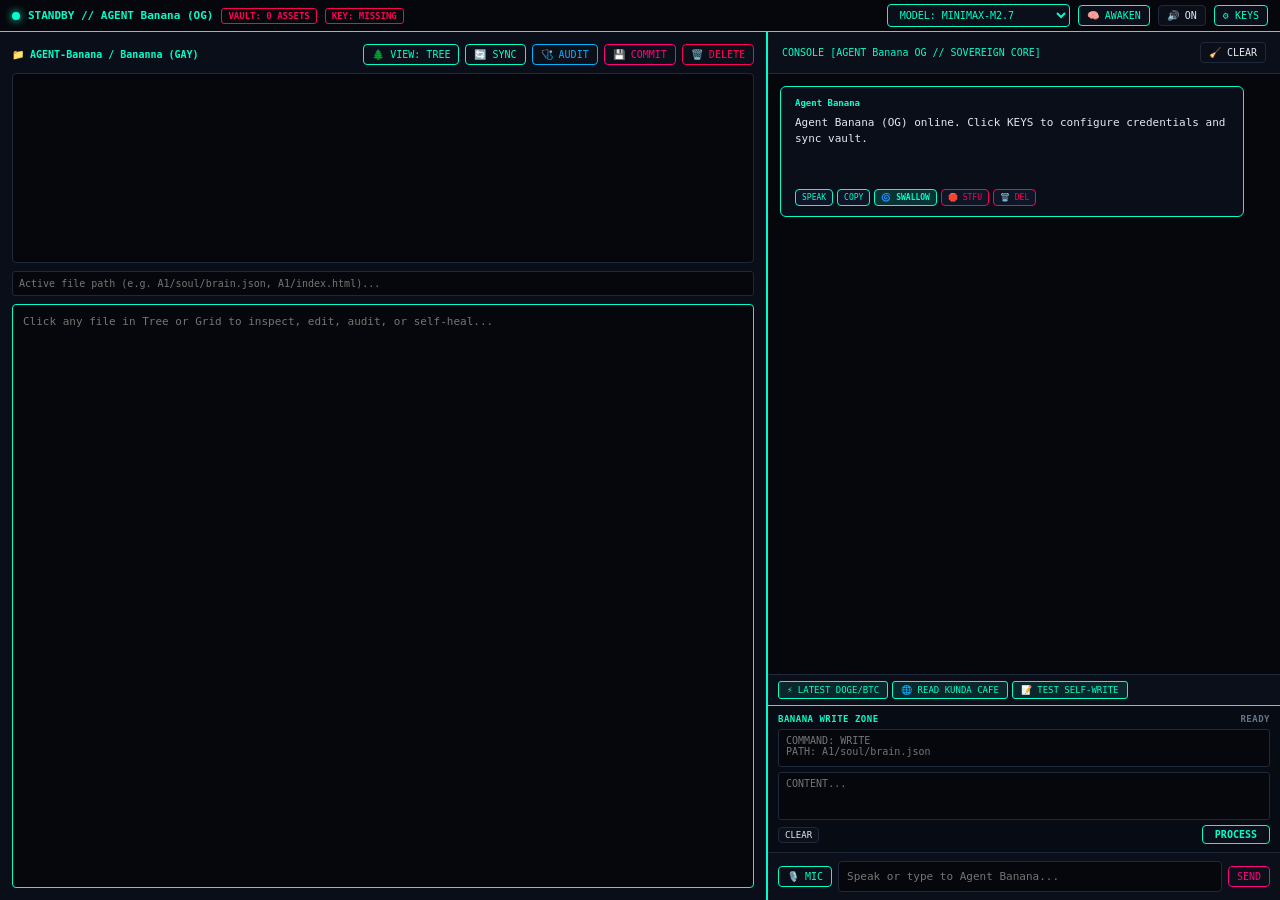
==== commit 3fa8ac63: "fix(index.html): repair commit error string syntax and save GH_PAT" ====
--- a/index.html
+++ b/index.html
@@ -971,7 +971,7 @@
                         document.getElementById('active-file-path').value = filePath;
                         document.getElementById('repo-code-editor').value = fileContent;
                     } else {
-                        appendMessage('System Telemetry', COMMIT FAILED () for : , 'msg_cerr_' + Date.now(), false);
+                        appendMessage("System Telemetry", `COMMIT FAILED (${putRes.status}) for ${filePath}: ${putData.message || "Check GH_PAT permissions"}`, "msg_cerr_" + Date.now(), false);
                     }
                 } catch (err) {
                     console.error(`Autonomous write failed for ${filePath}:`, err);
@@ -1173,7 +1173,7 @@
             const settingsSelect = document.getElementById('settings-model-select').value;
 
             if (apiKey) localStorage.setItem('DAHL_API_KEY', apiKey);
-            if (ghToken) localStorage.setItem('GITHUB_PAT', ghToken);
+            if (ghToken) { localStorage.setItem('GH_PAT', ghToken); localStorage.setItem('GITHUB_PAT', ghToken); }
             if (settingsSelect) localStorage.setItem('DAHL_MODEL', settingsSelect);
 
             const topSelect = document.getElementById('model-select');
